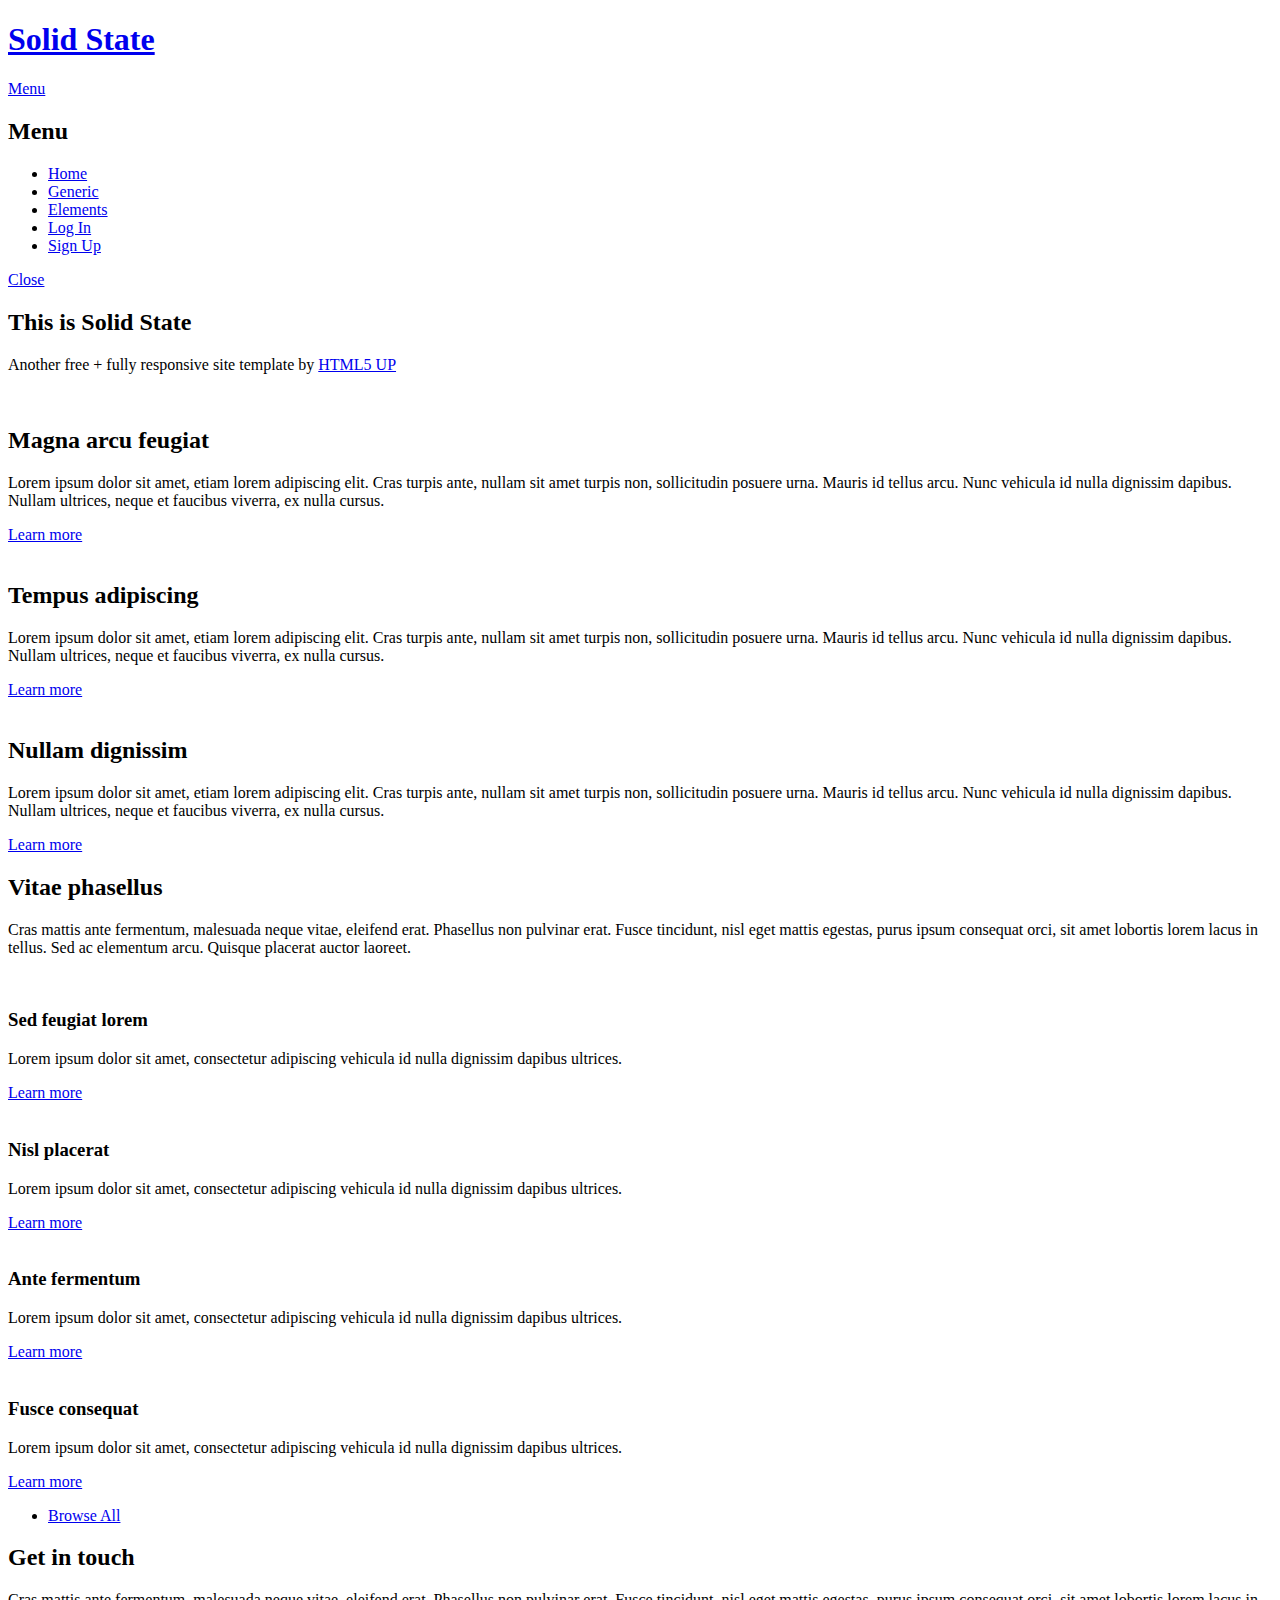
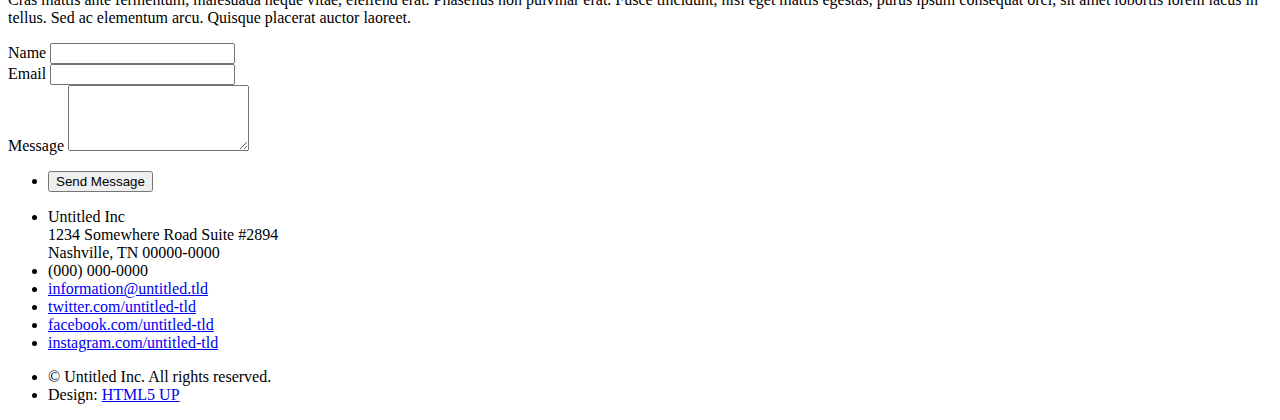
==== index.html @ 4f687154 "Add files via upload" ====
<!DOCTYPE HTML>
<!--
	Solid State by HTML5 UP
	html5up.net | @ajlkn
	Free for personal and commercial use under the CCA 3.0 license (html5up.net/license)
-->
<html>
	<head>
		<title>Solid State by HTML5 UP</title>
		<meta charset="utf-8" />
		<meta name="viewport" content="width=device-width, initial-scale=1" />
		<!--[if lte IE 8]><script src="assets/js/ie/html5shiv.js"></script><![endif]-->
		<link rel="stylesheet" href="assets/css/main.css" />
		<!--[if lte IE 9]><link rel="stylesheet" href="assets/css/ie9.css" /><![endif]-->
		<!--[if lte IE 8]><link rel="stylesheet" href="assets/css/ie8.css" /><![endif]-->
	</head>
	<body>

		<!-- Page Wrapper -->
			<div id="page-wrapper">

				<!-- Header -->
					<header id="header" class="alt">
						<h1><a href="index.html">Solid State</a></h1>
						<nav>
							<a href="#menu">Menu</a>
						</nav>
					</header>

				<!-- Menu -->
					<nav id="menu">
						<div class="inner">
							<h2>Menu</h2>
							<ul class="links">
								<li><a href="index.html">Home</a></li>
								<li><a href="generic.html">Generic</a></li>
								<li><a href="elements.html">Elements</a></li>
								<li><a href="#">Log In</a></li>
								<li><a href="#">Sign Up</a></li>
							</ul>
							<a href="#" class="close">Close</a>
						</div>
					</nav>

				<!-- Banner -->
					<section id="banner">
						<div class="inner">
							<div class="logo"><span class="icon fa-diamond"></span></div>
							<h2>This is Solid State</h2>
							<p>Another free + fully responsive site template by <a href="http://html5up.net">HTML5 UP</a></p>
						</div>
					</section>

				<!-- Wrapper -->
					<section id="wrapper">

						<!-- One -->
							<section id="one" class="wrapper spotlight style1">
								<div class="inner">
									<a href="#" class="image"><img src="images/pic01.jpg" alt="" /></a>
									<div class="content">
										<h2 class="major">Magna arcu feugiat</h2>
										<p>Lorem ipsum dolor sit amet, etiam lorem adipiscing elit. Cras turpis ante, nullam sit amet turpis non, sollicitudin posuere urna. Mauris id tellus arcu. Nunc vehicula id nulla dignissim dapibus. Nullam ultrices, neque et faucibus viverra, ex nulla cursus.</p>
										<a href="#" class="special">Learn more</a>
									</div>
								</div>
							</section>

						<!-- Two -->
							<section id="two" class="wrapper alt spotlight style2">
								<div class="inner">
									<a href="#" class="image"><img src="images/pic02.jpg" alt="" /></a>
									<div class="content">
										<h2 class="major">Tempus adipiscing</h2>
										<p>Lorem ipsum dolor sit amet, etiam lorem adipiscing elit. Cras turpis ante, nullam sit amet turpis non, sollicitudin posuere urna. Mauris id tellus arcu. Nunc vehicula id nulla dignissim dapibus. Nullam ultrices, neque et faucibus viverra, ex nulla cursus.</p>
										<a href="#" class="special">Learn more</a>
									</div>
								</div>
							</section>

						<!-- Three -->
							<section id="three" class="wrapper spotlight style3">
								<div class="inner">
									<a href="#" class="image"><img src="images/pic03.jpg" alt="" /></a>
									<div class="content">
										<h2 class="major">Nullam dignissim</h2>
										<p>Lorem ipsum dolor sit amet, etiam lorem adipiscing elit. Cras turpis ante, nullam sit amet turpis non, sollicitudin posuere urna. Mauris id tellus arcu. Nunc vehicula id nulla dignissim dapibus. Nullam ultrices, neque et faucibus viverra, ex nulla cursus.</p>
										<a href="#" class="special">Learn more</a>
									</div>
								</div>
							</section>

						<!-- Four -->
							<section id="four" class="wrapper alt style1">
								<div class="inner">
									<h2 class="major">Vitae phasellus</h2>
									<p>Cras mattis ante fermentum, malesuada neque vitae, eleifend erat. Phasellus non pulvinar erat. Fusce tincidunt, nisl eget mattis egestas, purus ipsum consequat orci, sit amet lobortis lorem lacus in tellus. Sed ac elementum arcu. Quisque placerat auctor laoreet.</p>
									<section class="features">
										<article>
											<a href="#" class="image"><img src="images/pic04.jpg" alt="" /></a>
											<h3 class="major">Sed feugiat lorem</h3>
											<p>Lorem ipsum dolor sit amet, consectetur adipiscing vehicula id nulla dignissim dapibus ultrices.</p>
											<a href="#" class="special">Learn more</a>
										</article>
										<article>
											<a href="#" class="image"><img src="images/pic05.jpg" alt="" /></a>
											<h3 class="major">Nisl placerat</h3>
											<p>Lorem ipsum dolor sit amet, consectetur adipiscing vehicula id nulla dignissim dapibus ultrices.</p>
											<a href="#" class="special">Learn more</a>
										</article>
										<article>
											<a href="#" class="image"><img src="images/pic06.jpg" alt="" /></a>
											<h3 class="major">Ante fermentum</h3>
											<p>Lorem ipsum dolor sit amet, consectetur adipiscing vehicula id nulla dignissim dapibus ultrices.</p>
											<a href="#" class="special">Learn more</a>
										</article>
										<article>
											<a href="#" class="image"><img src="images/pic07.jpg" alt="" /></a>
											<h3 class="major">Fusce consequat</h3>
											<p>Lorem ipsum dolor sit amet, consectetur adipiscing vehicula id nulla dignissim dapibus ultrices.</p>
											<a href="#" class="special">Learn more</a>
										</article>
									</section>
									<ul class="actions">
										<li><a href="#" class="button">Browse All</a></li>
									</ul>
								</div>
							</section>

					</section>

				<!-- Footer -->
					<section id="footer">
						<div class="inner">
							<h2 class="major">Get in touch</h2>
							<p>Cras mattis ante fermentum, malesuada neque vitae, eleifend erat. Phasellus non pulvinar erat. Fusce tincidunt, nisl eget mattis egestas, purus ipsum consequat orci, sit amet lobortis lorem lacus in tellus. Sed ac elementum arcu. Quisque placerat auctor laoreet.</p>
							<form method="post" action="#">
								<div class="field">
									<label for="name">Name</label>
									<input type="text" name="name" id="name" />
								</div>
								<div class="field">
									<label for="email">Email</label>
									<input type="email" name="email" id="email" />
								</div>
								<div class="field">
									<label for="message">Message</label>
									<textarea name="message" id="message" rows="4"></textarea>
								</div>
								<ul class="actions">
									<li><input type="submit" value="Send Message" /></li>
								</ul>
							</form>
							<ul class="contact">
								<li class="fa-home">
									Untitled Inc<br />
									1234 Somewhere Road Suite #2894<br />
									Nashville, TN 00000-0000
								</li>
								<li class="fa-phone">(000) 000-0000</li>
								<li class="fa-envelope"><a href="#">information@untitled.tld</a></li>
								<li class="fa-twitter"><a href="#">twitter.com/untitled-tld</a></li>
								<li class="fa-facebook"><a href="#">facebook.com/untitled-tld</a></li>
								<li class="fa-instagram"><a href="#">instagram.com/untitled-tld</a></li>
							</ul>
							<ul class="copyright">
								<li>&copy; Untitled Inc. All rights reserved.</li><li>Design: <a href="http://html5up.net">HTML5 UP</a></li>
							</ul>
						</div>
					</section>

			</div>

		<!-- Scripts -->
			<script src="assets/js/skel.min.js"></script>
			<script src="assets/js/jquery.min.js"></script>
			<script src="assets/js/jquery.scrollex.min.js"></script>
			<script src="assets/js/util.js"></script>
			<!--[if lte IE 8]><script src="assets/js/ie/respond.min.js"></script><![endif]-->
			<script src="assets/js/main.js"></script>

	</body>
</html>
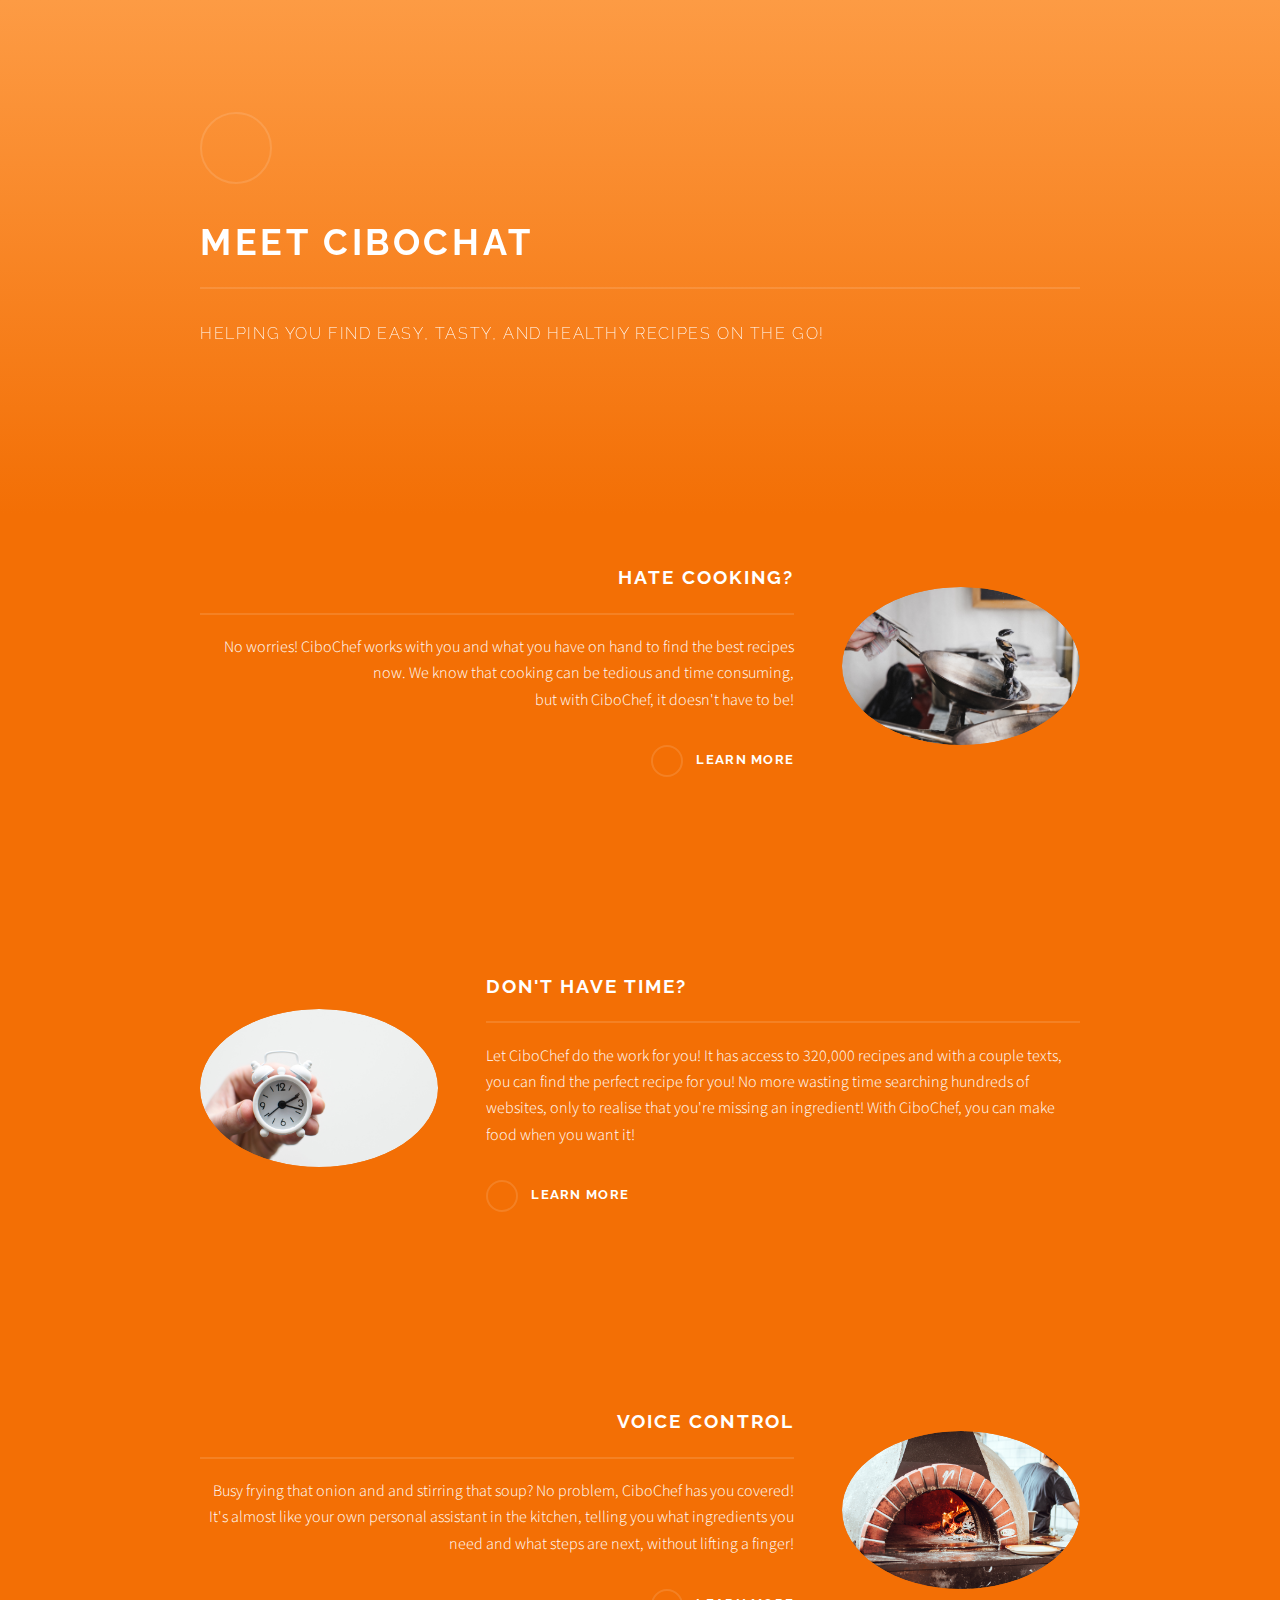
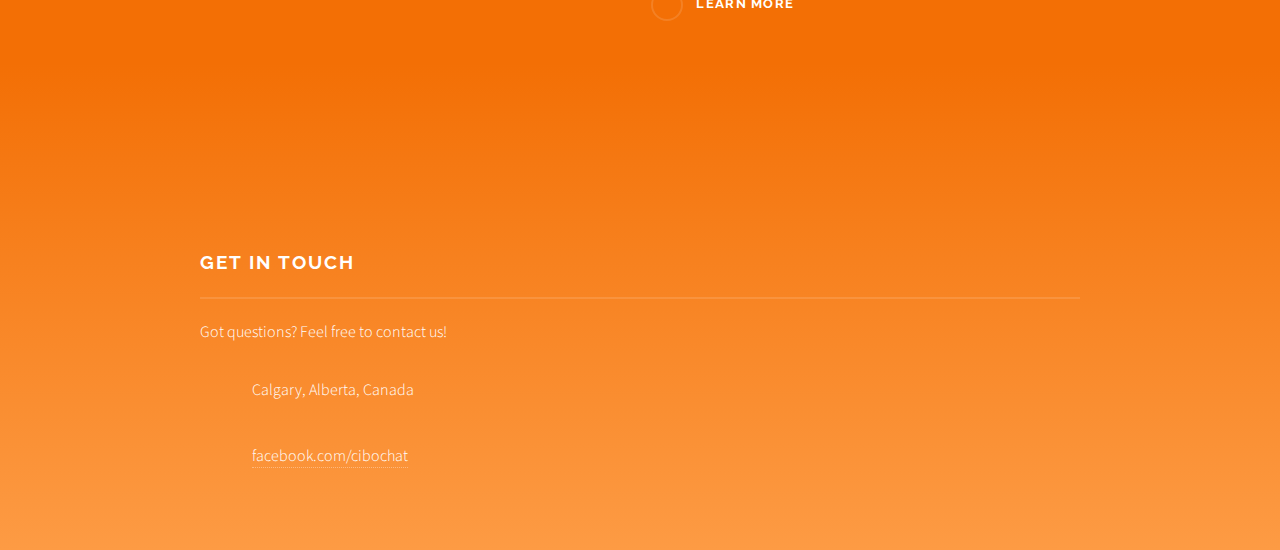
==== commit 182fb162: "Update 1" ====
--- a/index.html
+++ b/index.html
@@ -1,12 +1,7 @@
 <!DOCTYPE HTML>
-<!--
-	Solid State by HTML5 UP
-	html5up.net | @ajlkn
-	Free for personal and commercial use under the CCA 3.0 license (html5up.net/license)
--->
 <html>
 	<head>
-		<title>Solid State by HTML5 UP</title>
+		<title>CiboChat</title>
 		<meta charset="utf-8" />
 		<meta name="viewport" content="width=device-width, initial-scale=1" />
 		<!--[if lte IE 8]><script src="assets/js/ie/html5shiv.js"></script><![endif]-->
@@ -21,33 +16,15 @@
 
 				<!-- Header -->
 					<header id="header" class="alt">
-						<h1><a href="index.html">Solid State</a></h1>
-						<nav>
-							<a href="#menu">Menu</a>
-						</nav>
+						<h1><a href="index.html">CiboChat</a></h1>
 					</header>
-
-				<!-- Menu -->
-					<nav id="menu">
-						<div class="inner">
-							<h2>Menu</h2>
-							<ul class="links">
-								<li><a href="index.html">Home</a></li>
-								<li><a href="generic.html">Generic</a></li>
-								<li><a href="elements.html">Elements</a></li>
-								<li><a href="#">Log In</a></li>
-								<li><a href="#">Sign Up</a></li>
-							</ul>
-							<a href="#" class="close">Close</a>
-						</div>
-					</nav>
 
 				<!-- Banner -->
 					<section id="banner">
 						<div class="inner">
-							<div class="logo"><span class="icon fa-diamond"></span></div>
-							<h2>This is Solid State</h2>
-							<p>Another free + fully responsive site template by <a href="http://html5up.net">HTML5 UP</a></p>
+							<div class="logo"><span class="icon fa-cutlery"></span></div>
+							<h2>Meet CiboChat</h2>
+							<p>Helping you find easy, tasty, and healthy recipes on the go!</p>
 						</div>
 					</section>
 
@@ -59,8 +36,11 @@
 								<div class="inner">
 									<a href="#" class="image"><img src="images/pic01.jpg" alt="" /></a>
 									<div class="content">
-										<h2 class="major">Magna arcu feugiat</h2>
-										<p>Lorem ipsum dolor sit amet, etiam lorem adipiscing elit. Cras turpis ante, nullam sit amet turpis non, sollicitudin posuere urna. Mauris id tellus arcu. Nunc vehicula id nulla dignissim dapibus. Nullam ultrices, neque et faucibus viverra, ex nulla cursus.</p>
+										<h2 class="major">Hate cooking?</h2>
+										<p>No worries! CiboChef works with you and what you have on hand to find the best recipes 
+											<span font-weight="bold">now</span>. We know that cooking 
+											can be tedious and time consuming,<br />but with CiboChef, it 
+											doesn't have to be!</p>
 										<a href="#" class="special">Learn more</a>
 									</div>
 								</div>
@@ -71,8 +51,8 @@
 								<div class="inner">
 									<a href="#" class="image"><img src="images/pic02.jpg" alt="" /></a>
 									<div class="content">
-										<h2 class="major">Tempus adipiscing</h2>
-										<p>Lorem ipsum dolor sit amet, etiam lorem adipiscing elit. Cras turpis ante, nullam sit amet turpis non, sollicitudin posuere urna. Mauris id tellus arcu. Nunc vehicula id nulla dignissim dapibus. Nullam ultrices, neque et faucibus viverra, ex nulla cursus.</p>
+										<h2 class="major">Don't have time?</h2>
+										<p>Let CiboChef do the work for you! It has access to 320,000 recipes and with a couple texts, you can find the perfect recipe for you! No more wasting time searching hundreds of websites, only to realise that you're missing an ingredient! With CiboChef, you can make food when you want it!</p>
 										<a href="#" class="special">Learn more</a>
 									</div>
 								</div>
@@ -83,88 +63,26 @@
 								<div class="inner">
 									<a href="#" class="image"><img src="images/pic03.jpg" alt="" /></a>
 									<div class="content">
-										<h2 class="major">Nullam dignissim</h2>
-										<p>Lorem ipsum dolor sit amet, etiam lorem adipiscing elit. Cras turpis ante, nullam sit amet turpis non, sollicitudin posuere urna. Mauris id tellus arcu. Nunc vehicula id nulla dignissim dapibus. Nullam ultrices, neque et faucibus viverra, ex nulla cursus.</p>
+										<h2 class="major">Voice Control</h2>
+										<p>Busy frying that onion and and stirring that soup? No problem, CiboChef has you covered! It's almost like your own personal assistant in the kitchen, telling you what ingredients you need and what steps are next, without lifting a finger!</p>
 										<a href="#" class="special">Learn more</a>
 									</div>
 								</div>
 							</section>
-
-						<!-- Four -->
-							<section id="four" class="wrapper alt style1">
-								<div class="inner">
-									<h2 class="major">Vitae phasellus</h2>
-									<p>Cras mattis ante fermentum, malesuada neque vitae, eleifend erat. Phasellus non pulvinar erat. Fusce tincidunt, nisl eget mattis egestas, purus ipsum consequat orci, sit amet lobortis lorem lacus in tellus. Sed ac elementum arcu. Quisque placerat auctor laoreet.</p>
-									<section class="features">
-										<article>
-											<a href="#" class="image"><img src="images/pic04.jpg" alt="" /></a>
-											<h3 class="major">Sed feugiat lorem</h3>
-											<p>Lorem ipsum dolor sit amet, consectetur adipiscing vehicula id nulla dignissim dapibus ultrices.</p>
-											<a href="#" class="special">Learn more</a>
-										</article>
-										<article>
-											<a href="#" class="image"><img src="images/pic05.jpg" alt="" /></a>
-											<h3 class="major">Nisl placerat</h3>
-											<p>Lorem ipsum dolor sit amet, consectetur adipiscing vehicula id nulla dignissim dapibus ultrices.</p>
-											<a href="#" class="special">Learn more</a>
-										</article>
-										<article>
-											<a href="#" class="image"><img src="images/pic06.jpg" alt="" /></a>
-											<h3 class="major">Ante fermentum</h3>
-											<p>Lorem ipsum dolor sit amet, consectetur adipiscing vehicula id nulla dignissim dapibus ultrices.</p>
-											<a href="#" class="special">Learn more</a>
-										</article>
-										<article>
-											<a href="#" class="image"><img src="images/pic07.jpg" alt="" /></a>
-											<h3 class="major">Fusce consequat</h3>
-											<p>Lorem ipsum dolor sit amet, consectetur adipiscing vehicula id nulla dignissim dapibus ultrices.</p>
-											<a href="#" class="special">Learn more</a>
-										</article>
-									</section>
-									<ul class="actions">
-										<li><a href="#" class="button">Browse All</a></li>
-									</ul>
-								</div>
-							</section>
-
 					</section>
 
 				<!-- Footer -->
 					<section id="footer">
 						<div class="inner">
 							<h2 class="major">Get in touch</h2>
-							<p>Cras mattis ante fermentum, malesuada neque vitae, eleifend erat. Phasellus non pulvinar erat. Fusce tincidunt, nisl eget mattis egestas, purus ipsum consequat orci, sit amet lobortis lorem lacus in tellus. Sed ac elementum arcu. Quisque placerat auctor laoreet.</p>
-							<form method="post" action="#">
-								<div class="field">
-									<label for="name">Name</label>
-									<input type="text" name="name" id="name" />
-								</div>
-								<div class="field">
-									<label for="email">Email</label>
-									<input type="email" name="email" id="email" />
-								</div>
-								<div class="field">
-									<label for="message">Message</label>
-									<textarea name="message" id="message" rows="4"></textarea>
-								</div>
-								<ul class="actions">
-									<li><input type="submit" value="Send Message" /></li>
-								</ul>
-							</form>
+							<p>Got questions? Feel free to contact us!</p>
 							<ul class="contact">
 								<li class="fa-home">
-									Untitled Inc<br />
-									1234 Somewhere Road Suite #2894<br />
-									Nashville, TN 00000-0000
+									Calgary,
+									Alberta,
+									Canada
 								</li>
-								<li class="fa-phone">(000) 000-0000</li>
-								<li class="fa-envelope"><a href="#">information@untitled.tld</a></li>
-								<li class="fa-twitter"><a href="#">twitter.com/untitled-tld</a></li>
-								<li class="fa-facebook"><a href="#">facebook.com/untitled-tld</a></li>
-								<li class="fa-instagram"><a href="#">instagram.com/untitled-tld</a></li>
-							</ul>
-							<ul class="copyright">
-								<li>&copy; Untitled Inc. All rights reserved.</li><li>Design: <a href="http://html5up.net">HTML5 UP</a></li>
+								<li class="fa-facebook"><a href="#">facebook.com/cibochat</a></li>
 							</ul>
 						</div>
 					</section>
--- a/assets/css/main.css
+++ b/assets/css/main.css
@@ -0,0 +1,3820 @@
+@import url(font-awesome.min.css);
+@import url("https://fonts.googleapis.com/css?family=Raleway:200,700|Source+Sans+Pro:300,600,300italic,600italic");
+
+/*
+	Solid State by HTML5 UP
+	html5up.net | @ajlkn
+	Free for personal and commercial use under the CCA 3.0 license (html5up.net/license)
+*/
+
+/* Reset */
+
+	html, body, div, span, applet, object, iframe, h1, h2, h3, h4, h5, h6, p, blockquote, pre, a, abbr, acronym, address, big, cite, code, del, dfn, em, img, ins, kbd, q, s, samp, small, strike, strong, sub, sup, tt, var, b, u, i, center, dl, dt, dd, ol, ul, li, fieldset, form, label, legend, table, caption, tbody, tfoot, thead, tr, th, td, article, aside, canvas, details, embed, figure, figcaption, footer, header, hgroup, menu, nav, output, ruby, section, summary, time, mark, audio, video {
+		margin: 0;
+		padding: 0;
+		border: 0;
+		font-size: 100%;
+		font: inherit;
+		vertical-align: baseline;
+	}
+
+	article, aside, details, figcaption, figure, footer, header, hgroup, menu, nav, section {
+		display: block;
+	}
+
+	body {
+		line-height: 1;
+	}
+
+	ol, ul {
+		list-style: none;
+	}
+
+	blockquote, q {
+		quotes: none;
+	}
+
+	blockquote:before, blockquote:after, q:before, q:after {
+		content: '';
+		content: none;
+	}
+
+	table {
+		border-collapse: collapse;
+		border-spacing: 0;
+	}
+
+	body {
+		-webkit-text-size-adjust: none;
+	}
+
+/* Box Model */
+
+	*, *:before, *:after {
+		-moz-box-sizing: border-box;
+		-webkit-box-sizing: border-box;
+		box-sizing: border-box;
+	}
+
+/* Grid */
+
+	.row {
+		border-bottom: solid 1px transparent;
+		-moz-box-sizing: border-box;
+		-webkit-box-sizing: border-box;
+		box-sizing: border-box;
+	}
+
+	.row > * {
+		float: left;
+		-moz-box-sizing: border-box;
+		-webkit-box-sizing: border-box;
+		box-sizing: border-box;
+	}
+
+	.row:after, .row:before {
+		content: '';
+		display: block;
+		clear: both;
+		height: 0;
+	}
+
+	.row.uniform > * > :first-child {
+		margin-top: 0;
+	}
+
+	.row.uniform > * > :last-child {
+		margin-bottom: 0;
+	}
+
+	.row.\30 \25 > * {
+		padding: 0 0 0 0em;
+	}
+
+	.row.\30 \25 {
+		margin: 0 0 -1px 0em;
+	}
+
+	.row.uniform.\30 \25 > * {
+		padding: 0em 0 0 0em;
+	}
+
+	.row.uniform.\30 \25 {
+		margin: 0em 0 -1px 0em;
+	}
+
+	.row > * {
+		padding: 0 0 0 1.75em;
+	}
+
+	.row {
+		margin: 0 0 -1px -1.75em;
+	}
+
+	.row.uniform > * {
+		padding: 1.75em 0 0 1.75em;
+	}
+
+	.row.uniform {
+		margin: -1.75em 0 -1px -1.75em;
+	}
+
+	.row.\32 00\25 > * {
+		padding: 0 0 0 3.5em;
+	}
+
+	.row.\32 00\25 {
+		margin: 0 0 -1px -3.5em;
+	}
+
+	.row.uniform.\32 00\25 > * {
+		padding: 3.5em 0 0 3.5em;
+	}
+
+	.row.uniform.\32 00\25 {
+		margin: -3.5em 0 -1px -3.5em;
+	}
+
+	.row.\31 50\25 > * {
+		padding: 0 0 0 2.625em;
+	}
+
+	.row.\31 50\25 {
+		margin: 0 0 -1px -2.625em;
+	}
+
+	.row.uniform.\31 50\25 > * {
+		padding: 2.625em 0 0 2.625em;
+	}
+
+	.row.uniform.\31 50\25 {
+		margin: -2.625em 0 -1px -2.625em;
+	}
+
+	.row.\35 0\25 > * {
+		padding: 0 0 0 0.875em;
+	}
+
+	.row.\35 0\25 {
+		margin: 0 0 -1px -0.875em;
+	}
+
+	.row.uniform.\35 0\25 > * {
+		padding: 0.875em 0 0 0.875em;
+	}
+
+	.row.uniform.\35 0\25 {
+		margin: -0.875em 0 -1px -0.875em;
+	}
+
+	.row.\32 5\25 > * {
+		padding: 0 0 0 0.4375em;
+	}
+
+	.row.\32 5\25 {
+		margin: 0 0 -1px -0.4375em;
+	}
+
+	.row.uniform.\32 5\25 > * {
+		padding: 0.4375em 0 0 0.4375em;
+	}
+
+	.row.uniform.\32 5\25 {
+		margin: -0.4375em 0 -1px -0.4375em;
+	}
+
+	.\31 2u, .\31 2u\24 {
+		width: 100%;
+		clear: none;
+		margin-left: 0;
+	}
+
+	.\31 1u, .\31 1u\24 {
+		width: 91.6666666667%;
+		clear: none;
+		margin-left: 0;
+	}
+
+	.\31 0u, .\31 0u\24 {
+		width: 83.3333333333%;
+		clear: none;
+		margin-left: 0;
+	}
+
+	.\39 u, .\39 u\24 {
+		width: 75%;
+		clear: none;
+		margin-left: 0;
+	}
+
+	.\38 u, .\38 u\24 {
+		width: 66.6666666667%;
+		clear: none;
+		margin-left: 0;
+	}
+
+	.\37 u, .\37 u\24 {
+		width: 58.3333333333%;
+		clear: none;
+		margin-left: 0;
+	}
+
+	.\36 u, .\36 u\24 {
+		width: 50%;
+		clear: none;
+		margin-left: 0;
+	}
+
+	.\35 u, .\35 u\24 {
+		width: 41.6666666667%;
+		clear: none;
+		margin-left: 0;
+	}
+
+	.\34 u, .\34 u\24 {
+		width: 33.3333333333%;
+		clear: none;
+		margin-left: 0;
+	}
+
+	.\33 u, .\33 u\24 {
+		width: 25%;
+		clear: none;
+		margin-left: 0;
+	}
+
+	.\32 u, .\32 u\24 {
+		width: 16.6666666667%;
+		clear: none;
+		margin-left: 0;
+	}
+
+	.\31 u, .\31 u\24 {
+		width: 8.3333333333%;
+		clear: none;
+		margin-left: 0;
+	}
+
+	.\31 2u\24 + *,
+	.\31 1u\24 + *,
+	.\31 0u\24 + *,
+	.\39 u\24 + *,
+	.\38 u\24 + *,
+	.\37 u\24 + *,
+	.\36 u\24 + *,
+	.\35 u\24 + *,
+	.\34 u\24 + *,
+	.\33 u\24 + *,
+	.\32 u\24 + *,
+	.\31 u\24 + * {
+		clear: left;
+	}
+
+	.\-11u {
+		margin-left: 91.66667%;
+	}
+
+	.\-10u {
+		margin-left: 83.33333%;
+	}
+
+	.\-9u {
+		margin-left: 75%;
+	}
+
+	.\-8u {
+		margin-left: 66.66667%;
+	}
+
+	.\-7u {
+		margin-left: 58.33333%;
+	}
+
+	.\-6u {
+		margin-left: 50%;
+	}
+
+	.\-5u {
+		margin-left: 41.66667%;
+	}
+
+	.\-4u {
+		margin-left: 33.33333%;
+	}
+
+	.\-3u {
+		margin-left: 25%;
+	}
+
+	.\-2u {
+		margin-left: 16.66667%;
+	}
+
+	.\-1u {
+		margin-left: 8.33333%;
+	}
+
+	@media screen and (max-width: 1680px) {
+
+		.row > * {
+			padding: 0 0 0 1.75em;
+		}
+
+		.row {
+			margin: 0 0 -1px -1.75em;
+		}
+
+		.row.uniform > * {
+			padding: 1.75em 0 0 1.75em;
+		}
+
+		.row.uniform {
+			margin: -1.75em 0 -1px -1.75em;
+		}
+
+		.row.\32 00\25 > * {
+			padding: 0 0 0 3.5em;
+		}
+
+		.row.\32 00\25 {
+			margin: 0 0 -1px -3.5em;
+		}
+
+		.row.uniform.\32 00\25 > * {
+			padding: 3.5em 0 0 3.5em;
+		}
+
+		.row.uniform.\32 00\25 {
+			margin: -3.5em 0 -1px -3.5em;
+		}
+
+		.row.\31 50\25 > * {
+			padding: 0 0 0 2.625em;
+		}
+
+		.row.\31 50\25 {
+			margin: 0 0 -1px -2.625em;
+		}
+
+		.row.uniform.\31 50\25 > * {
+			padding: 2.625em 0 0 2.625em;
+		}
+
+		.row.uniform.\31 50\25 {
+			margin: -2.625em 0 -1px -2.625em;
+		}
+
+		.row.\35 0\25 > * {
+			padding: 0 0 0 0.875em;
+		}
+
+		.row.\35 0\25 {
+			margin: 0 0 -1px -0.875em;
+		}
+
+		.row.uniform.\35 0\25 > * {
+			padding: 0.875em 0 0 0.875em;
+		}
+
+		.row.uniform.\35 0\25 {
+			margin: -0.875em 0 -1px -0.875em;
+		}
+
+		.row.\32 5\25 > * {
+			padding: 0 0 0 0.4375em;
+		}
+
+		.row.\32 5\25 {
+			margin: 0 0 -1px -0.4375em;
+		}
+
+		.row.uniform.\32 5\25 > * {
+			padding: 0.4375em 0 0 0.4375em;
+		}
+
+		.row.uniform.\32 5\25 {
+			margin: -0.4375em 0 -1px -0.4375em;
+		}
+
+		.\31 2u\28xlarge\29, .\31 2u\24\28xlarge\29 {
+			width: 100%;
+			clear: none;
+			margin-left: 0;
+		}
+
+		.\31 1u\28xlarge\29, .\31 1u\24\28xlarge\29 {
+			width: 91.6666666667%;
+			clear: none;
+			margin-left: 0;
+		}
+
+		.\31 0u\28xlarge\29, .\31 0u\24\28xlarge\29 {
+			width: 83.3333333333%;
+			clear: none;
+			margin-left: 0;
+		}
+
+		.\39 u\28xlarge\29, .\39 u\24\28xlarge\29 {
+			width: 75%;
+			clear: none;
+			margin-left: 0;
+		}
+
+		.\38 u\28xlarge\29, .\38 u\24\28xlarge\29 {
+			width: 66.6666666667%;
+			clear: none;
+			margin-left: 0;
+		}
+
+		.\37 u\28xlarge\29, .\37 u\24\28xlarge\29 {
+			width: 58.3333333333%;
+			clear: none;
+			margin-left: 0;
+		}
+
+		.\36 u\28xlarge\29, .\36 u\24\28xlarge\29 {
+			width: 50%;
+			clear: none;
+			margin-left: 0;
+		}
+
+		.\35 u\28xlarge\29, .\35 u\24\28xlarge\29 {
+			width: 41.6666666667%;
+			clear: none;
+			margin-left: 0;
+		}
+
+		.\34 u\28xlarge\29, .\34 u\24\28xlarge\29 {
+			width: 33.3333333333%;
+			clear: none;
+			margin-left: 0;
+		}
+
+		.\33 u\28xlarge\29, .\33 u\24\28xlarge\29 {
+			width: 25%;
+			clear: none;
+			margin-left: 0;
+		}
+
+		.\32 u\28xlarge\29, .\32 u\24\28xlarge\29 {
+			width: 16.6666666667%;
+			clear: none;
+			margin-left: 0;
+		}
+
+		.\31 u\28xlarge\29, .\31 u\24\28xlarge\29 {
+			width: 8.3333333333%;
+			clear: none;
+			margin-left: 0;
+		}
+
+		.\31 2u\24\28xlarge\29 + *,
+		.\31 1u\24\28xlarge\29 + *,
+		.\31 0u\24\28xlarge\29 + *,
+		.\39 u\24\28xlarge\29 + *,
+		.\38 u\24\28xlarge\29 + *,
+		.\37 u\24\28xlarge\29 + *,
+		.\36 u\24\28xlarge\29 + *,
+		.\35 u\24\28xlarge\29 + *,
+		.\34 u\24\28xlarge\29 + *,
+		.\33 u\24\28xlarge\29 + *,
+		.\32 u\24\28xlarge\29 + *,
+		.\31 u\24\28xlarge\29 + * {
+			clear: left;
+		}
+
+		.\-11u\28xlarge\29 {
+			margin-left: 91.66667%;
+		}
+
+		.\-10u\28xlarge\29 {
+			margin-left: 83.33333%;
+		}
+
+		.\-9u\28xlarge\29 {
+			margin-left: 75%;
+		}
+
+		.\-8u\28xlarge\29 {
+			margin-left: 66.66667%;
+		}
+
+		.\-7u\28xlarge\29 {
+			margin-left: 58.33333%;
+		}
+
+		.\-6u\28xlarge\29 {
+			margin-left: 50%;
+		}
+
+		.\-5u\28xlarge\29 {
+			margin-left: 41.66667%;
+		}
+
+		.\-4u\28xlarge\29 {
+			margin-left: 33.33333%;
+		}
+
+		.\-3u\28xlarge\29 {
+			margin-left: 25%;
+		}
+
+		.\-2u\28xlarge\29 {
+			margin-left: 16.66667%;
+		}
+
+		.\-1u\28xlarge\29 {
+			margin-left: 8.33333%;
+		}
+
+	}
+
+	@media screen and (max-width: 1280px) {
+
+		.row > * {
+			padding: 0 0 0 1.75em;
+		}
+
+		.row {
+			margin: 0 0 -1px -1.75em;
+		}
+
+		.row.uniform > * {
+			padding: 1.75em 0 0 1.75em;
+		}
+
+		.row.uniform {
+			margin: -1.75em 0 -1px -1.75em;
+		}
+
+		.row.\32 00\25 > * {
+			padding: 0 0 0 3.5em;
+		}
+
+		.row.\32 00\25 {
+			margin: 0 0 -1px -3.5em;
+		}
+
+		.row.uniform.\32 00\25 > * {
+			padding: 3.5em 0 0 3.5em;
+		}
+
+		.row.uniform.\32 00\25 {
+			margin: -3.5em 0 -1px -3.5em;
+		}
+
+		.row.\31 50\25 > * {
+			padding: 0 0 0 2.625em;
+		}
+
+		.row.\31 50\25 {
+			margin: 0 0 -1px -2.625em;
+		}
+
+		.row.uniform.\31 50\25 > * {
+			padding: 2.625em 0 0 2.625em;
+		}
+
+		.row.uniform.\31 50\25 {
+			margin: -2.625em 0 -1px -2.625em;
+		}
+
+		.row.\35 0\25 > * {
+			padding: 0 0 0 0.875em;
+		}
+
+		.row.\35 0\25 {
+			margin: 0 0 -1px -0.875em;
+		}
+
+		.row.uniform.\35 0\25 > * {
+			padding: 0.875em 0 0 0.875em;
+		}
+
+		.row.uniform.\35 0\25 {
+			margin: -0.875em 0 -1px -0.875em;
+		}
+
+		.row.\32 5\25 > * {
+			padding: 0 0 0 0.4375em;
+		}
+
+		.row.\32 5\25 {
+			margin: 0 0 -1px -0.4375em;
+		}
+
+		.row.uniform.\32 5\25 > * {
+			padding: 0.4375em 0 0 0.4375em;
+		}
+
+		.row.uniform.\32 5\25 {
+			margin: -0.4375em 0 -1px -0.4375em;
+		}
+
+		.\31 2u\28large\29, .\31 2u\24\28large\29 {
+			width: 100%;
+			clear: none;
+			margin-left: 0;
+		}
+
+		.\31 1u\28large\29, .\31 1u\24\28large\29 {
+			width: 91.6666666667%;
+			clear: none;
+			margin-left: 0;
+		}
+
+		.\31 0u\28large\29, .\31 0u\24\28large\29 {
+			width: 83.3333333333%;
+			clear: none;
+			margin-left: 0;
+		}
+
+		.\39 u\28large\29, .\39 u\24\28large\29 {
+			width: 75%;
+			clear: none;
+			margin-left: 0;
+		}
+
+		.\38 u\28large\29, .\38 u\24\28large\29 {
+			width: 66.6666666667%;
+			clear: none;
+			margin-left: 0;
+		}
+
+		.\37 u\28large\29, .\37 u\24\28large\29 {
+			width: 58.3333333333%;
+			clear: none;
+			margin-left: 0;
+		}
+
+		.\36 u\28large\29, .\36 u\24\28large\29 {
+			width: 50%;
+			clear: none;
+			margin-left: 0;
+		}
+
+		.\35 u\28large\29, .\35 u\24\28large\29 {
+			width: 41.6666666667%;
+			clear: none;
+			margin-left: 0;
+		}
+
+		.\34 u\28large\29, .\34 u\24\28large\29 {
+			width: 33.3333333333%;
+			clear: none;
+			margin-left: 0;
+		}
+
+		.\33 u\28large\29, .\33 u\24\28large\29 {
+			width: 25%;
+			clear: none;
+			margin-left: 0;
+		}
+
+		.\32 u\28large\29, .\32 u\24\28large\29 {
+			width: 16.6666666667%;
+			clear: none;
+			margin-left: 0;
+		}
+
+		.\31 u\28large\29, .\31 u\24\28large\29 {
+			width: 8.3333333333%;
+			clear: none;
+			margin-left: 0;
+		}
+
+		.\31 2u\24\28large\29 + *,
+		.\31 1u\24\28large\29 + *,
+		.\31 0u\24\28large\29 + *,
+		.\39 u\24\28large\29 + *,
+		.\38 u\24\28large\29 + *,
+		.\37 u\24\28large\29 + *,
+		.\36 u\24\28large\29 + *,
+		.\35 u\24\28large\29 + *,
+		.\34 u\24\28large\29 + *,
+		.\33 u\24\28large\29 + *,
+		.\32 u\24\28large\29 + *,
+		.\31 u\24\28large\29 + * {
+			clear: left;
+		}
+
+		.\-11u\28large\29 {
+			margin-left: 91.66667%;
+		}
+
+		.\-10u\28large\29 {
+			margin-left: 83.33333%;
+		}
+
+		.\-9u\28large\29 {
+			margin-left: 75%;
+		}
+
+		.\-8u\28large\29 {
+			margin-left: 66.66667%;
+		}
+
+		.\-7u\28large\29 {
+			margin-left: 58.33333%;
+		}
+
+		.\-6u\28large\29 {
+			margin-left: 50%;
+		}
+
+		.\-5u\28large\29 {
+			margin-left: 41.66667%;
+		}
+
+		.\-4u\28large\29 {
+			margin-left: 33.33333%;
+		}
+
+		.\-3u\28large\29 {
+			margin-left: 25%;
+		}
+
+		.\-2u\28large\29 {
+			margin-left: 16.66667%;
+		}
+
+		.\-1u\28large\29 {
+			margin-left: 8.33333%;
+		}
+
+	}
+
+	@media screen and (max-width: 980px) {
+
+		.row > * {
+			padding: 0 0 0 1.75em;
+		}
+
+		.row {
+			margin: 0 0 -1px -1.75em;
+		}
+
+		.row.uniform > * {
+			padding: 1.75em 0 0 1.75em;
+		}
+
+		.row.uniform {
+			margin: -1.75em 0 -1px -1.75em;
+		}
+
+		.row.\32 00\25 > * {
+			padding: 0 0 0 3.5em;
+		}
+
+		.row.\32 00\25 {
+			margin: 0 0 -1px -3.5em;
+		}
+
+		.row.uniform.\32 00\25 > * {
+			padding: 3.5em 0 0 3.5em;
+		}
+
+		.row.uniform.\32 00\25 {
+			margin: -3.5em 0 -1px -3.5em;
+		}
+
+		.row.\31 50\25 > * {
+			padding: 0 0 0 2.625em;
+		}
+
+		.row.\31 50\25 {
+			margin: 0 0 -1px -2.625em;
+		}
+
+		.row.uniform.\31 50\25 > * {
+			padding: 2.625em 0 0 2.625em;
+		}
+
+		.row.uniform.\31 50\25 {
+			margin: -2.625em 0 -1px -2.625em;
+		}
+
+		.row.\35 0\25 > * {
+			padding: 0 0 0 0.875em;
+		}
+
+		.row.\35 0\25 {
+			margin: 0 0 -1px -0.875em;
+		}
+
+		.row.uniform.\35 0\25 > * {
+			padding: 0.875em 0 0 0.875em;
+		}
+
+		.row.uniform.\35 0\25 {
+			margin: -0.875em 0 -1px -0.875em;
+		}
+
+		.row.\32 5\25 > * {
+			padding: 0 0 0 0.4375em;
+		}
+
+		.row.\32 5\25 {
+			margin: 0 0 -1px -0.4375em;
+		}
+
+		.row.uniform.\32 5\25 > * {
+			padding: 0.4375em 0 0 0.4375em;
+		}
+
+		.row.uniform.\32 5\25 {
+			margin: -0.4375em 0 -1px -0.4375em;
+		}
+
+		.\31 2u\28medium\29, .\31 2u\24\28medium\29 {
+			width: 100%;
+			clear: none;
+			margin-left: 0;
+		}
+
+		.\31 1u\28medium\29, .\31 1u\24\28medium\29 {
+			width: 91.6666666667%;
+			clear: none;
+			margin-left: 0;
+		}
+
+		.\31 0u\28medium\29, .\31 0u\24\28medium\29 {
+			width: 83.3333333333%;
+			clear: none;
+			margin-left: 0;
+		}
+
+		.\39 u\28medium\29, .\39 u\24\28medium\29 {
+			width: 75%;
+			clear: none;
+			margin-left: 0;
+		}
+
+		.\38 u\28medium\29, .\38 u\24\28medium\29 {
+			width: 66.6666666667%;
+			clear: none;
+			margin-left: 0;
+		}
+
+		.\37 u\28medium\29, .\37 u\24\28medium\29 {
+			width: 58.3333333333%;
+			clear: none;
+			margin-left: 0;
+		}
+
+		.\36 u\28medium\29, .\36 u\24\28medium\29 {
+			width: 50%;
+			clear: none;
+			margin-left: 0;
+		}
+
+		.\35 u\28medium\29, .\35 u\24\28medium\29 {
+			width: 41.6666666667%;
+			clear: none;
+			margin-left: 0;
+		}
+
+		.\34 u\28medium\29, .\34 u\24\28medium\29 {
+			width: 33.3333333333%;
+			clear: none;
+			margin-left: 0;
+		}
+
+		.\33 u\28medium\29, .\33 u\24\28medium\29 {
+			width: 25%;
+			clear: none;
+			margin-left: 0;
+		}
+
+		.\32 u\28medium\29, .\32 u\24\28medium\29 {
+			width: 16.6666666667%;
+			clear: none;
+			margin-left: 0;
+		}
+
+		.\31 u\28medium\29, .\31 u\24\28medium\29 {
+			width: 8.3333333333%;
+			clear: none;
+			margin-left: 0;
+		}
+
+		.\31 2u\24\28medium\29 + *,
+		.\31 1u\24\28medium\29 + *,
+		.\31 0u\24\28medium\29 + *,
+		.\39 u\24\28medium\29 + *,
+		.\38 u\24\28medium\29 + *,
+		.\37 u\24\28medium\29 + *,
+		.\36 u\24\28medium\29 + *,
+		.\35 u\24\28medium\29 + *,
+		.\34 u\24\28medium\29 + *,
+		.\33 u\24\28medium\29 + *,
+		.\32 u\24\28medium\29 + *,
+		.\31 u\24\28medium\29 + * {
+			clear: left;
+		}
+
+		.\-11u\28medium\29 {
+			margin-left: 91.66667%;
+		}
+
+		.\-10u\28medium\29 {
+			margin-left: 83.33333%;
+		}
+
+		.\-9u\28medium\29 {
+			margin-left: 75%;
+		}
+
+		.\-8u\28medium\29 {
+			margin-left: 66.66667%;
+		}
+
+		.\-7u\28medium\29 {
+			margin-left: 58.33333%;
+		}
+
+		.\-6u\28medium\29 {
+			margin-left: 50%;
+		}
+
+		.\-5u\28medium\29 {
+			margin-left: 41.66667%;
+		}
+
+		.\-4u\28medium\29 {
+			margin-left: 33.33333%;
+		}
+
+		.\-3u\28medium\29 {
+			margin-left: 25%;
+		}
+
+		.\-2u\28medium\29 {
+			margin-left: 16.66667%;
+		}
+
+		.\-1u\28medium\29 {
+			margin-left: 8.33333%;
+		}
+
+	}
+
+	@media screen and (max-width: 736px) {
+
+		.row > * {
+			padding: 0 0 0 1.25em;
+		}
+
+		.row {
+			margin: 0 0 -1px -1.25em;
+		}
+
+		.row.uniform > * {
+			padding: 1.25em 0 0 1.25em;
+		}
+
+		.row.uniform {
+			margin: -1.25em 0 -1px -1.25em;
+		}
+
+		.row.\32 00\25 > * {
+			padding: 0 0 0 2.5em;
+		}
+
+		.row.\32 00\25 {
+			margin: 0 0 -1px -2.5em;
+		}
+
+		.row.uniform.\32 00\25 > * {
+			padding: 2.5em 0 0 2.5em;
+		}
+
+		.row.uniform.\32 00\25 {
+			margin: -2.5em 0 -1px -2.5em;
+		}
+
+		.row.\31 50\25 > * {
+			padding: 0 0 0 1.875em;
+		}
+
+		.row.\31 50\25 {
+			margin: 0 0 -1px -1.875em;
+		}
+
+		.row.uniform.\31 50\25 > * {
+			padding: 1.875em 0 0 1.875em;
+		}
+
+		.row.uniform.\31 50\25 {
+			margin: -1.875em 0 -1px -1.875em;
+		}
+
+		.row.\35 0\25 > * {
+			padding: 0 0 0 0.625em;
+		}
+
+		.row.\35 0\25 {
+			margin: 0 0 -1px -0.625em;
+		}
+
+		.row.uniform.\35 0\25 > * {
+			padding: 0.625em 0 0 0.625em;
+		}
+
+		.row.uniform.\35 0\25 {
+			margin: -0.625em 0 -1px -0.625em;
+		}
+
+		.row.\32 5\25 > * {
+			padding: 0 0 0 0.3125em;
+		}
+
+		.row.\32 5\25 {
+			margin: 0 0 -1px -0.3125em;
+		}
+
+		.row.uniform.\32 5\25 > * {
+			padding: 0.3125em 0 0 0.3125em;
+		}
+
+		.row.uniform.\32 5\25 {
+			margin: -0.3125em 0 -1px -0.3125em;
+		}
+
+		.\31 2u\28small\29, .\31 2u\24\28small\29 {
+			width: 100%;
+			clear: none;
+			margin-left: 0;
+		}
+
+		.\31 1u\28small\29, .\31 1u\24\28small\29 {
+			width: 91.6666666667%;
+			clear: none;
+			margin-left: 0;
+		}
+
+		.\31 0u\28small\29, .\31 0u\24\28small\29 {
+			width: 83.3333333333%;
+			clear: none;
+			margin-left: 0;
+		}
+
+		.\39 u\28small\29, .\39 u\24\28small\29 {
+			width: 75%;
+			clear: none;
+			margin-left: 0;
+		}
+
+		.\38 u\28small\29, .\38 u\24\28small\29 {
+			width: 66.6666666667%;
+			clear: none;
+			margin-left: 0;
+		}
+
+		.\37 u\28small\29, .\37 u\24\28small\29 {
+			width: 58.3333333333%;
+			clear: none;
+			margin-left: 0;
+		}
+
+		.\36 u\28small\29, .\36 u\24\28small\29 {
+			width: 50%;
+			clear: none;
+			margin-left: 0;
+		}
+
+		.\35 u\28small\29, .\35 u\24\28small\29 {
+			width: 41.6666666667%;
+			clear: none;
+			margin-left: 0;
+		}
+
+		.\34 u\28small\29, .\34 u\24\28small\29 {
+			width: 33.3333333333%;
+			clear: none;
+			margin-left: 0;
+		}
+
+		.\33 u\28small\29, .\33 u\24\28small\29 {
+			width: 25%;
+			clear: none;
+			margin-left: 0;
+		}
+
+		.\32 u\28small\29, .\32 u\24\28small\29 {
+			width: 16.6666666667%;
+			clear: none;
+			margin-left: 0;
+		}
+
+		.\31 u\28small\29, .\31 u\24\28small\29 {
+			width: 8.3333333333%;
+			clear: none;
+			margin-left: 0;
+		}
+
+		.\31 2u\24\28small\29 + *,
+		.\31 1u\24\28small\29 + *,
+		.\31 0u\24\28small\29 + *,
+		.\39 u\24\28small\29 + *,
+		.\38 u\24\28small\29 + *,
+		.\37 u\24\28small\29 + *,
+		.\36 u\24\28small\29 + *,
+		.\35 u\24\28small\29 + *,
+		.\34 u\24\28small\29 + *,
+		.\33 u\24\28small\29 + *,
+		.\32 u\24\28small\29 + *,
+		.\31 u\24\28small\29 + * {
+			clear: left;
+		}
+
+		.\-11u\28small\29 {
+			margin-left: 91.66667%;
+		}
+
+		.\-10u\28small\29 {
+			margin-left: 83.33333%;
+		}
+
+		.\-9u\28small\29 {
+			margin-left: 75%;
+		}
+
+		.\-8u\28small\29 {
+			margin-left: 66.66667%;
+		}
+
+		.\-7u\28small\29 {
+			margin-left: 58.33333%;
+		}
+
+		.\-6u\28small\29 {
+			margin-left: 50%;
+		}
+
+		.\-5u\28small\29 {
+			margin-left: 41.66667%;
+		}
+
+		.\-4u\28small\29 {
+			margin-left: 33.33333%;
+		}
+
+		.\-3u\28small\29 {
+			margin-left: 25%;
+		}
+
+		.\-2u\28small\29 {
+			margin-left: 16.66667%;
+		}
+
+		.\-1u\28small\29 {
+			margin-left: 8.33333%;
+		}
+
+	}
+
+	@media screen and (max-width: 640px) {
+
+		.row > * {
+			padding: 0 0 0 1.25em;
+		}
+
+		.row {
+			margin: 0 0 -1px -1.25em;
+		}
+
+		.row.uniform > * {
+			padding: 1.25em 0 0 1.25em;
+		}
+
+		.row.uniform {
+			margin: -1.25em 0 -1px -1.25em;
+		}
+
+		.row.\32 00\25 > * {
+			padding: 0 0 0 2.5em;
+		}
+
+		.row.\32 00\25 {
+			margin: 0 0 -1px -2.5em;
+		}
+
+		.row.uniform.\32 00\25 > * {
+			padding: 2.5em 0 0 2.5em;
+		}
+
+		.row.uniform.\32 00\25 {
+			margin: -2.5em 0 -1px -2.5em;
+		}
+
+		.row.\31 50\25 > * {
+			padding: 0 0 0 1.875em;
+		}
+
+		.row.\31 50\25 {
+			margin: 0 0 -1px -1.875em;
+		}
+
+		.row.uniform.\31 50\25 > * {
+			padding: 1.875em 0 0 1.875em;
+		}
+
+		.row.uniform.\31 50\25 {
+			margin: -1.875em 0 -1px -1.875em;
+		}
+
+		.row.\35 0\25 > * {
+			padding: 0 0 0 0.625em;
+		}
+
+		.row.\35 0\25 {
+			margin: 0 0 -1px -0.625em;
+		}
+
+		.row.uniform.\35 0\25 > * {
+			padding: 0.625em 0 0 0.625em;
+		}
+
+		.row.uniform.\35 0\25 {
+			margin: -0.625em 0 -1px -0.625em;
+		}
+
+		.row.\32 5\25 > * {
+			padding: 0 0 0 0.3125em;
+		}
+
+		.row.\32 5\25 {
+			margin: 0 0 -1px -0.3125em;
+		}
+
+		.row.uniform.\32 5\25 > * {
+			padding: 0.3125em 0 0 0.3125em;
+		}
+
+		.row.uniform.\32 5\25 {
+			margin: -0.3125em 0 -1px -0.3125em;
+		}
+
+		.\31 2u\28xsmall\29, .\31 2u\24\28xsmall\29 {
+			width: 100%;
+			clear: none;
+			margin-left: 0;
+		}
+
+		.\31 1u\28xsmall\29, .\31 1u\24\28xsmall\29 {
+			width: 91.6666666667%;
+			clear: none;
+			margin-left: 0;
+		}
+
+		.\31 0u\28xsmall\29, .\31 0u\24\28xsmall\29 {
+			width: 83.3333333333%;
+			clear: none;
+			margin-left: 0;
+		}
+
+		.\39 u\28xsmall\29, .\39 u\24\28xsmall\29 {
+			width: 75%;
+			clear: none;
+			margin-left: 0;
+		}
+
+		.\38 u\28xsmall\29, .\38 u\24\28xsmall\29 {
+			width: 66.6666666667%;
+			clear: none;
+			margin-left: 0;
+		}
+
+		.\37 u\28xsmall\29, .\37 u\24\28xsmall\29 {
+			width: 58.3333333333%;
+			clear: none;
+			margin-left: 0;
+		}
+
+		.\36 u\28xsmall\29, .\36 u\24\28xsmall\29 {
+			width: 50%;
+			clear: none;
+			margin-left: 0;
+		}
+
+		.\35 u\28xsmall\29, .\35 u\24\28xsmall\29 {
+			width: 41.6666666667%;
+			clear: none;
+			margin-left: 0;
+		}
+
+		.\34 u\28xsmall\29, .\34 u\24\28xsmall\29 {
+			width: 33.3333333333%;
+			clear: none;
+			margin-left: 0;
+		}
+
+		.\33 u\28xsmall\29, .\33 u\24\28xsmall\29 {
+			width: 25%;
+			clear: none;
+			margin-left: 0;
+		}
+
+		.\32 u\28xsmall\29, .\32 u\24\28xsmall\29 {
+			width: 16.6666666667%;
+			clear: none;
+			margin-left: 0;
+		}
+
+		.\31 u\28xsmall\29, .\31 u\24\28xsmall\29 {
+			width: 8.3333333333%;
+			clear: none;
+			margin-left: 0;
+		}
+
+		.\31 2u\24\28xsmall\29 + *,
+		.\31 1u\24\28xsmall\29 + *,
+		.\31 0u\24\28xsmall\29 + *,
+		.\39 u\24\28xsmall\29 + *,
+		.\38 u\24\28xsmall\29 + *,
+		.\37 u\24\28xsmall\29 + *,
+		.\36 u\24\28xsmall\29 + *,
+		.\35 u\24\28xsmall\29 + *,
+		.\34 u\24\28xsmall\29 + *,
+		.\33 u\24\28xsmall\29 + *,
+		.\32 u\24\28xsmall\29 + *,
+		.\31 u\24\28xsmall\29 + * {
+			clear: left;
+		}
+
+		.\-11u\28xsmall\29 {
+			margin-left: 91.66667%;
+		}
+
+		.\-10u\28xsmall\29 {
+			margin-left: 83.33333%;
+		}
+
+		.\-9u\28xsmall\29 {
+			margin-left: 75%;
+		}
+
+		.\-8u\28xsmall\29 {
+			margin-left: 66.66667%;
+		}
+
+		.\-7u\28xsmall\29 {
+			margin-left: 58.33333%;
+		}
+
+		.\-6u\28xsmall\29 {
+			margin-left: 50%;
+		}
+
+		.\-5u\28xsmall\29 {
+			margin-left: 41.66667%;
+		}
+
+		.\-4u\28xsmall\29 {
+			margin-left: 33.33333%;
+		}
+
+		.\-3u\28xsmall\29 {
+			margin-left: 25%;
+		}
+
+		.\-2u\28xsmall\29 {
+			margin-left: 16.66667%;
+		}
+
+		.\-1u\28xsmall\29 {
+			margin-left: 8.33333%;
+		}
+
+	}
+
+	@media screen and (max-width: 360px) {
+
+		.row > * {
+			padding: 0 0 0 1.25em;
+		}
+
+		.row {
+			margin: 0 0 -1px -1.25em;
+		}
+
+		.row.uniform > * {
+			padding: 1.25em 0 0 1.25em;
+		}
+
+		.row.uniform {
+			margin: -1.25em 0 -1px -1.25em;
+		}
+
+		.row.\32 00\25 > * {
+			padding: 0 0 0 2.5em;
+		}
+
+		.row.\32 00\25 {
+			margin: 0 0 -1px -2.5em;
+		}
+
+		.row.uniform.\32 00\25 > * {
+			padding: 2.5em 0 0 2.5em;
+		}
+
+		.row.uniform.\32 00\25 {
+			margin: -2.5em 0 -1px -2.5em;
+		}
+
+		.row.\31 50\25 > * {
+			padding: 0 0 0 1.875em;
+		}
+
+		.row.\31 50\25 {
+			margin: 0 0 -1px -1.875em;
+		}
+
+		.row.uniform.\31 50\25 > * {
+			padding: 1.875em 0 0 1.875em;
+		}
+
+		.row.uniform.\31 50\25 {
+			margin: -1.875em 0 -1px -1.875em;
+		}
+
+		.row.\35 0\25 > * {
+			padding: 0 0 0 0.625em;
+		}
+
+		.row.\35 0\25 {
+			margin: 0 0 -1px -0.625em;
+		}
+
+		.row.uniform.\35 0\25 > * {
+			padding: 0.625em 0 0 0.625em;
+		}
+
+		.row.uniform.\35 0\25 {
+			margin: -0.625em 0 -1px -0.625em;
+		}
+
+		.row.\32 5\25 > * {
+			padding: 0 0 0 0.3125em;
+		}
+
+		.row.\32 5\25 {
+			margin: 0 0 -1px -0.3125em;
+		}
+
+		.row.uniform.\32 5\25 > * {
+			padding: 0.3125em 0 0 0.3125em;
+		}
+
+		.row.uniform.\32 5\25 {
+			margin: -0.3125em 0 -1px -0.3125em;
+		}
+
+		.\31 2u\28xxsmall\29, .\31 2u\24\28xxsmall\29 {
+			width: 100%;
+			clear: none;
+			margin-left: 0;
+		}
+
+		.\31 1u\28xxsmall\29, .\31 1u\24\28xxsmall\29 {
+			width: 91.6666666667%;
+			clear: none;
+			margin-left: 0;
+		}
+
+		.\31 0u\28xxsmall\29, .\31 0u\24\28xxsmall\29 {
+			width: 83.3333333333%;
+			clear: none;
+			margin-left: 0;
+		}
+
+		.\39 u\28xxsmall\29, .\39 u\24\28xxsmall\29 {
+			width: 75%;
+			clear: none;
+			margin-left: 0;
+		}
+
+		.\38 u\28xxsmall\29, .\38 u\24\28xxsmall\29 {
+			width: 66.6666666667%;
+			clear: none;
+			margin-left: 0;
+		}
+
+		.\37 u\28xxsmall\29, .\37 u\24\28xxsmall\29 {
+			width: 58.3333333333%;
+			clear: none;
+			margin-left: 0;
+		}
+
+		.\36 u\28xxsmall\29, .\36 u\24\28xxsmall\29 {
+			width: 50%;
+			clear: none;
+			margin-left: 0;
+		}
+
+		.\35 u\28xxsmall\29, .\35 u\24\28xxsmall\29 {
+			width: 41.6666666667%;
+			clear: none;
+			margin-left: 0;
+		}
+
+		.\34 u\28xxsmall\29, .\34 u\24\28xxsmall\29 {
+			width: 33.3333333333%;
+			clear: none;
+			margin-left: 0;
+		}
+
+		.\33 u\28xxsmall\29, .\33 u\24\28xxsmall\29 {
+			width: 25%;
+			clear: none;
+			margin-left: 0;
+		}
+
+		.\32 u\28xxsmall\29, .\32 u\24\28xxsmall\29 {
+			width: 16.6666666667%;
+			clear: none;
+			margin-left: 0;
+		}
+
+		.\31 u\28xxsmall\29, .\31 u\24\28xxsmall\29 {
+			width: 8.3333333333%;
+			clear: none;
+			margin-left: 0;
+		}
+
+		.\31 2u\24\28xxsmall\29 + *,
+		.\31 1u\24\28xxsmall\29 + *,
+		.\31 0u\24\28xxsmall\29 + *,
+		.\39 u\24\28xxsmall\29 + *,
+		.\38 u\24\28xxsmall\29 + *,
+		.\37 u\24\28xxsmall\29 + *,
+		.\36 u\24\28xxsmall\29 + *,
+		.\35 u\24\28xxsmall\29 + *,
+		.\34 u\24\28xxsmall\29 + *,
+		.\33 u\24\28xxsmall\29 + *,
+		.\32 u\24\28xxsmall\29 + *,
+		.\31 u\24\28xxsmall\29 + * {
+			clear: left;
+		}
+
+		.\-11u\28xxsmall\29 {
+			margin-left: 91.66667%;
+		}
+
+		.\-10u\28xxsmall\29 {
+			margin-left: 83.33333%;
+		}
+
+		.\-9u\28xxsmall\29 {
+			margin-left: 75%;
+		}
+
+		.\-8u\28xxsmall\29 {
+			margin-left: 66.66667%;
+		}
+
+		.\-7u\28xxsmall\29 {
+			margin-left: 58.33333%;
+		}
+
+		.\-6u\28xxsmall\29 {
+			margin-left: 50%;
+		}
+
+		.\-5u\28xxsmall\29 {
+			margin-left: 41.66667%;
+		}
+
+		.\-4u\28xxsmall\29 {
+			margin-left: 33.33333%;
+		}
+
+		.\-3u\28xxsmall\29 {
+			margin-left: 25%;
+		}
+
+		.\-2u\28xxsmall\29 {
+			margin-left: 16.66667%;
+		}
+
+		.\-1u\28xxsmall\29 {
+			margin-left: 8.33333%;
+		}
+
+	}
+
+/* Basic */
+
+	@-ms-viewport {
+		width: device-width;
+	}
+
+	body {
+		-ms-overflow-style: scrollbar;
+	}
+
+	@media screen and (max-width: 640px) {
+
+		html, body {
+			min-width: 320px;
+		}
+
+	}
+
+	body {
+		background-color: #F36F05;
+		background-image: linear-gradient(to top, #F36F05, #F36F05), url("../../images/bg.jpg");
+		background-size: auto, cover;
+		background-attachment: fixed, fixed;
+		background-position: center, center;
+	}
+
+		body.is-loading *, body.is-loading *:before, body.is-loading *:after {
+			-moz-animation: none !important;
+			-webkit-animation: none !important;
+			-ms-animation: none !important;
+			animation: none !important;
+			-moz-transition: none !important;
+			-webkit-transition: none !important;
+			-ms-transition: none !important;
+			transition: none !important;
+		}
+
+/* Type */
+
+	body, input, select, textarea {
+		color: #ffffff;
+		font-family: "Source Sans Pro", Helvetica, sans-serif;
+		font-size: 16.5pt;
+		font-weight: 300;
+		line-height: 1.65;
+	}
+
+		@media screen and (max-width: 1680px) {
+
+			body, input, select, textarea {
+				font-size: 13pt;
+			}
+
+		}
+
+		@media screen and (max-width: 1280px) {
+
+			body, input, select, textarea {
+				font-size: 12pt;
+			}
+
+		}
+
+		@media screen and (max-width: 980px) {
+
+			body, input, select, textarea {
+				font-size: 12pt;
+			}
+
+		}
+
+		@media screen and (max-width: 736px) {
+
+			body, input, select, textarea {
+				font-size: 12pt;
+			}
+
+		}
+
+		@media screen and (max-width: 640px) {
+
+			body, input, select, textarea {
+				font-size: 12pt;
+			}
+
+		}
+
+	a {
+		-moz-transition: color 0.2s ease-in-out, border-bottom-color 0.2s ease-in-out;
+		-webkit-transition: color 0.2s ease-in-out, border-bottom-color 0.2s ease-in-out;
+		-ms-transition: color 0.2s ease-in-out, border-bottom-color 0.2s ease-in-out;
+		transition: color 0.2s ease-in-out, border-bottom-color 0.2s ease-in-out;
+		border-bottom: dotted 1px rgba(255, 255, 255, 0.35);
+		color: #ffffff;
+		text-decoration: none;
+	}
+
+		a:hover {
+			border-bottom-color: transparent;
+			color: #ffffff !important;
+		}
+
+		a.special:not(.button) {
+			text-decoration: none;
+			border-bottom: 0;
+			display: block;
+			font-family: Raleway, Helvetica, sans-serif;
+			font-size: 0.8em;
+			font-weight: 700;
+			letter-spacing: 0.1em;
+			margin: 0 0 2em 0;
+			text-transform: uppercase;
+		}
+
+			a.special:not(.button):before {
+				-moz-osx-font-smoothing: grayscale;
+				-webkit-font-smoothing: antialiased;
+				font-family: FontAwesome;
+				font-style: normal;
+				font-weight: normal;
+				text-transform: none !important;
+			}
+
+			a.special:not(.button):before {
+				-moz-transition: background-color 0.2s ease-in-out;
+				-webkit-transition: background-color 0.2s ease-in-out;
+				-ms-transition: background-color 0.2s ease-in-out;
+				transition: background-color 0.2s ease-in-out;
+				border-radius: 100%;
+				border: solid 2px rgba(255, 255, 255, 0.125);
+				content: '\f105';
+				display: inline-block;
+				font-size: 1.25em;
+				height: 2em;
+				line-height: 1.65em;
+				margin-right: 0.85em;
+				text-align: center;
+				text-indent: 0.15em;
+				vertical-align: middle;
+				width: 2em;
+			}
+
+			a.special:not(.button):hover:before {
+				background-color: rgba(255, 255, 255, 0.025);
+			}
+
+			a.special:not(.button):active:before {
+				background-color: rgba(255, 255, 255, 0.075);
+			}
+
+	strong, b {
+		color: #ffffff;
+		font-weight: 600;
+	}
+
+	em, i {
+		font-style: italic;
+	}
+
+	p {
+		margin: 0 0 2em 0;
+	}
+
+	h1, h2, h3, h4, h5, h6 {
+		color: #ffffff;
+		font-family: Raleway, Helvetica, sans-serif;
+		font-weight: 700;
+		letter-spacing: 0.1em;
+		margin: 0 0 1em 0;
+		text-transform: uppercase;
+	}
+
+		h1 a, h2 a, h3 a, h4 a, h5 a, h6 a {
+			color: inherit;
+			text-decoration: none;
+		}
+
+		h1 span, h2 span, h3 span, h4 span, h5 span, h6 span {
+			font-weight: 200;
+		}
+
+		h1.major, h2.major, h3.major, h4.major, h5.major, h6.major {
+			padding-bottom: 1em;
+			border-bottom: solid 2px rgba(255, 255, 255, 0.125);
+		}
+
+	h2 {
+		font-size: 1.2em;
+	}
+
+	h3 {
+		font-size: 0.9em;
+	}
+
+	h4 {
+		font-size: 0.7em;
+	}
+
+	h5 {
+		font-size: 0.7em;
+	}
+
+	h6 {
+		font-size: 0.7em;
+	}
+
+	@media screen and (max-width: 736px) {
+
+		h2 {
+			font-size: 1em;
+		}
+
+		h3 {
+			font-size: 0.8em;
+		}
+
+	}
+
+	sub {
+		font-size: 0.8em;
+		position: relative;
+		top: 0.5em;
+	}
+
+	sup {
+		font-size: 0.8em;
+		position: relative;
+		top: -0.5em;
+	}
+
+	blockquote {
+		border-left: solid 4px rgba(255, 255, 255, 0.125);
+		font-style: italic;
+		margin: 0 0 2em 0;
+		padding: 0.5em 0 0.5em 2em;
+	}
+
+	code {
+		background: rgba(255, 255, 255, 0.025);
+		border-radius: 5px;
+		border: solid 2px rgba(255, 255, 255, 0.125);
+		font-family: "Courier New", monospace;
+		font-size: 0.9em;
+		margin: 0 0.25em;
+		padding: 0.25em 0.65em;
+	}
+
+	pre {
+		-webkit-overflow-scrolling: touch;
+		font-family: "Courier New", monospace;
+		font-size: 0.9em;
+		margin: 0 0 2em 0;
+	}
+
+		pre code {
+			display: block;
+			line-height: 1.75em;
+			padding: 1em 1.5em;
+			overflow-x: auto;
+		}
+
+	hr {
+		border: 0;
+		border-bottom: solid 2px rgba(255, 255, 255, 0.125);
+		margin: 2.5em 0;
+	}
+
+		hr.major {
+			margin: 4em 0;
+		}
+
+	.align-left {
+		text-align: left;
+	}
+
+	.align-center {
+		text-align: center;
+	}
+
+	.align-right {
+		text-align: right;
+	}
+
+/* Section/Article */
+
+	section.special, article.special {
+		text-align: center;
+	}
+
+/* Form */
+
+	form {
+		margin: 0 0 2em 0;
+	}
+
+		form .field {
+			margin: 0 0 2em 0;
+		}
+
+			form .field label {
+				margin-top: -1.5em;
+			}
+
+			form .field:first-child label {
+				margin-top: 0;
+			}
+
+		form > :last-child {
+			margin-bottom: 0;
+		}
+
+	label {
+		color: #ffffff;
+		display: block;
+		font-family: Raleway, Helvetica, sans-serif;
+		font-size: 0.8em;
+		font-weight: 700;
+		letter-spacing: 0.1em;
+		margin: 0 0 0.7em 0;
+		text-transform: uppercase;
+	}
+
+	input[type="text"],
+	input[type="password"],
+	input[type="email"],
+	input[type="tel"],
+	select,
+	textarea {
+		-moz-appearance: none;
+		-webkit-appearance: none;
+		-ms-appearance: none;
+		appearance: none;
+		background: rgba(255, 255, 255, 0.025);
+		border-radius: 5px;
+		border: none;
+		border: solid 2px rgba(255, 255, 255, 0.125);
+		color: inherit;
+		display: block;
+		outline: 0;
+		padding: 0 1em;
+		text-decoration: none;
+		width: 100%;
+	}
+
+		input[type="text"]:invalid,
+		input[type="password"]:invalid,
+		input[type="email"]:invalid,
+		input[type="tel"]:invalid,
+		select:invalid,
+		textarea:invalid {
+			box-shadow: none;
+		}
+
+		input[type="text"]:focus,
+		input[type="password"]:focus,
+		input[type="email"]:focus,
+		input[type="tel"]:focus,
+		select:focus,
+		textarea:focus {
+			border-color: #F36F05;
+		}
+
+	.select-wrapper {
+		text-decoration: none;
+		display: block;
+		position: relative;
+	}
+
+		.select-wrapper:before {
+			-moz-osx-font-smoothing: grayscale;
+			-webkit-font-smoothing: antialiased;
+			font-family: FontAwesome;
+			font-style: normal;
+			font-weight: normal;
+			text-transform: none !important;
+		}
+
+		.select-wrapper:before {
+			color: rgba(255, 255, 255, 0.125);
+			content: '\f078';
+			display: block;
+			height: 2.75em;
+			line-height: 2.75em;
+			pointer-events: none;
+			position: absolute;
+			right: 0;
+			text-align: center;
+			top: 0;
+			width: 2.75em;
+		}
+
+		.select-wrapper select::-ms-expand {
+			display: none;
+		}
+
+	select option {
+		color: #ffffff;
+		background: #F36F05;
+	}
+
+	input[type="text"],
+	input[type="password"],
+	input[type="email"],
+	select {
+		height: 2.75em;
+	}
+
+	textarea {
+		padding: 0.75em 1em;
+	}
+
+	input[type="checkbox"],
+	input[type="radio"] {
+		-moz-appearance: none;
+		-webkit-appearance: none;
+		-ms-appearance: none;
+		appearance: none;
+		display: block;
+		float: left;
+		margin-right: -2em;
+		opacity: 0;
+		width: 1em;
+		z-index: -1;
+	}
+
+		input[type="checkbox"] + label,
+		input[type="radio"] + label {
+			text-decoration: none;
+			color: #ffffff;
+			cursor: pointer;
+			display: inline-block;
+			font-size: 1em;
+			font-family: "Source Sans Pro", Helvetica, sans-serif;
+			text-transform: none;
+			letter-spacing: 0;
+			font-weight: 300;
+			padding-left: 2.4em;
+			padding-right: 0.75em;
+			position: relative;
+		}
+
+			input[type="checkbox"] + label:before,
+			input[type="radio"] + label:before {
+				-moz-osx-font-smoothing: grayscale;
+				-webkit-font-smoothing: antialiased;
+				font-family: FontAwesome;
+				font-style: normal;
+				font-weight: normal;
+				text-transform: none !important;
+			}
+
+			input[type="checkbox"] + label:before,
+			input[type="radio"] + label:before {
+				background: rgba(255, 255, 255, 0.025);
+				border-radius: 5px;
+				border: solid 2px rgba(255, 255, 255, 0.125);
+				content: '';
+				display: inline-block;
+				height: 1.65em;
+				left: 0;
+				line-height: 1.58125em;
+				position: absolute;
+				text-align: center;
+				top: 0;
+				width: 1.65em;
+			}
+
+		input[type="checkbox"]:checked + label:before,
+		input[type="radio"]:checked + label:before {
+			background: #ffffff;
+			border-color: #ffffff;
+			content: '\f00c';
+			color: #FDCFA5;
+		}
+
+		input[type="checkbox"]:focus + label:before,
+		input[type="radio"]:focus + label:before {
+			border-color: #FDCFA5;
+		}
+
+	input[type="checkbox"] + label:before {
+		border-radius: 5px;
+	}
+
+	input[type="radio"] + label:before {
+		border-radius: 100%;
+	}
+
+	::-webkit-input-placeholder {
+		color: rgba(255, 255, 255, 0.35) !important;
+		opacity: 1.0;
+	}
+
+	:-moz-placeholder {
+		color: rgba(255, 255, 255, 0.35) !important;
+		opacity: 1.0;
+	}
+
+	::-moz-placeholder {
+		color: rgba(255, 255, 255, 0.35) !important;
+		opacity: 1.0;
+	}
+
+	:-ms-input-placeholder {
+		color: rgba(255, 255, 255, 0.35) !important;
+		opacity: 1.0;
+	}
+
+	.polyfill-placeholder {
+		color: rgba(255, 255, 255, 0.35) !important;
+		opacity: 1.0;
+	}
+
+/* Box */
+
+	.box {
+		border-radius: 5px;
+		border: solid 2px rgba(255, 255, 255, 0.125);
+		margin-bottom: 2em;
+		padding: 1.5em;
+	}
+
+		.box > :last-child,
+		.box > :last-child > :last-child,
+		.box > :last-child > :last-child > :last-child {
+			margin-bottom: 0;
+		}
+
+		.box.alt {
+			border: 0;
+			border-radius: 0;
+			padding: 0;
+		}
+
+/* Icon */
+
+	.icon {
+		text-decoration: none;
+		border-bottom: none;
+		position: relative;
+	}
+
+		.icon:before {
+			-moz-osx-font-smoothing: grayscale;
+			-webkit-font-smoothing: antialiased;
+			font-family: FontAwesome;
+			font-style: normal;
+			font-weight: normal;
+			text-transform: none !important;
+		}
+
+		.icon > .label {
+			display: none;
+		}
+
+/* Image */
+
+	.image {
+		border-radius: 5px;
+		border: 0;
+		display: inline-block;
+		position: relative;
+	}
+
+		.image img {
+			border-radius: 5px;
+			display: block;
+		}
+
+		.image.left, .image.right {
+			max-width: 40%;
+		}
+
+			.image.left img, .image.right img {
+				width: 100%;
+			}
+
+		.image.left {
+			float: left;
+			padding: 0 1.5em 1em 0;
+			top: 0.25em;
+		}
+
+		.image.right {
+			float: right;
+			padding: 0 0 1em 1.5em;
+			top: 0.25em;
+		}
+
+		.image.fit {
+			display: block;
+			margin: 0 0 2em 0;
+			width: 100%;
+		}
+
+			.image.fit img {
+				width: 100%;
+			}
+
+		.image.main {
+			display: block;
+			margin: 0 0 3em 0;
+			width: 100%;
+		}
+
+			.image.main img {
+				width: 100%;
+			}
+
+/* List */
+
+	ol {
+		list-style: decimal;
+		margin: 0 0 2em 0;
+		padding-left: 1.25em;
+	}
+
+		ol li {
+			padding-left: 0.25em;
+		}
+
+	ul {
+		list-style: disc;
+		margin: 0 0 2em 0;
+		padding-left: 1em;
+	}
+
+		ul li {
+			padding-left: 0.5em;
+		}
+
+		ul.alt {
+			list-style: none;
+			padding-left: 0;
+		}
+
+			ul.alt li {
+				border-top: solid 1px rgba(255, 255, 255, 0.125);
+				padding: 0.5em 0;
+			}
+
+				ul.alt li:first-child {
+					border-top: 0;
+					padding-top: 0;
+				}
+
+		ul.icons {
+			cursor: default;
+			list-style: none;
+			padding-left: 0;
+		}
+
+			ul.icons li {
+				display: inline-block;
+				padding: 0 1em 0 0;
+			}
+
+				ul.icons li:last-child {
+					padding-right: 0;
+				}
+
+				ul.icons li .icon:before {
+					font-size: 1.25em;
+				}
+
+		ul.actions {
+			cursor: default;
+			list-style: none;
+			padding-left: 0;
+		}
+
+			ul.actions li {
+				display: inline-block;
+				padding: 0 1em 0 0;
+				vertical-align: middle;
+			}
+
+				ul.actions li:last-child {
+					padding-right: 0;
+				}
+
+			ul.actions.small li {
+				padding: 0 0.5em 0 0;
+			}
+
+			ul.actions.vertical li {
+				display: block;
+				padding: 1em 0 0 0;
+			}
+
+				ul.actions.vertical li:first-child {
+					padding-top: 0;
+				}
+
+				ul.actions.vertical li > * {
+					margin-bottom: 0;
+				}
+
+			ul.actions.vertical.small li {
+				padding: 0.5em 0 0 0;
+			}
+
+				ul.actions.vertical.small li:first-child {
+					padding-top: 0;
+				}
+
+			ul.actions.fit {
+				display: table;
+				margin-left: -1em;
+				padding: 0;
+				table-layout: fixed;
+				width: calc(100% + 1em);
+			}
+
+				ul.actions.fit li {
+					display: table-cell;
+					padding: 0 0 0 1em;
+				}
+
+					ul.actions.fit li > * {
+						margin-bottom: 0;
+					}
+
+				ul.actions.fit.small {
+					margin-left: -0.5em;
+					width: calc(100% + 0.5em);
+				}
+
+					ul.actions.fit.small li {
+						padding: 0 0 0 0.5em;
+					}
+
+			@media screen and (max-width: 640px) {
+
+				ul.actions {
+					margin: 0 0 2em 0;
+				}
+
+					ul.actions li {
+						padding: 1em 0 0 0;
+						display: block;
+						text-align: center;
+						width: 100%;
+					}
+
+						ul.actions li:first-child {
+							padding-top: 0;
+						}
+
+						ul.actions li > * {
+							width: 100%;
+							margin: 0 !important;
+						}
+
+					ul.actions.small li {
+						padding: 0.5em 0 0 0;
+					}
+
+						ul.actions.small li:first-child {
+							padding-top: 0;
+						}
+
+			}
+
+		ul.contact {
+			list-style: none;
+			padding: 0;
+		}
+
+			ul.contact li {
+				text-decoration: none;
+				margin: 2.5em 0 0 0;
+				padding: 0 0 0 3.25em;
+				position: relative;
+			}
+
+				ul.contact li:before {
+					-moz-osx-font-smoothing: grayscale;
+					-webkit-font-smoothing: antialiased;
+					font-family: FontAwesome;
+					font-style: normal;
+					font-weight: normal;
+					text-transform: none !important;
+				}
+
+				ul.contact li:before {
+					border-radius: 100%;
+					border: solid 2px rgba(255, 255, 255, 0.125);
+					display: inline-block;
+					font-size: 0.8em;
+					height: 2.5em;
+					left: 0;
+					line-height: 2.35em;
+					position: absolute;
+					text-align: center;
+					top: 0;
+					width: 2.5em;
+				}
+
+				ul.contact li:first-child {
+					margin-top: 0;
+				}
+
+			@media screen and (max-width: 736px) {
+
+				ul.contact li {
+					margin: 1.5em 0 0 0;
+				}
+
+			}
+
+		ul.pagination {
+			cursor: default;
+			list-style: none;
+			padding-left: 0;
+		}
+
+			ul.pagination li {
+				display: inline-block;
+				padding-left: 0;
+				vertical-align: middle;
+			}
+
+				ul.pagination li > .page {
+					-moz-transition: background-color 0.2s ease-in-out, color 0.2s ease-in-out;
+					-webkit-transition: background-color 0.2s ease-in-out, color 0.2s ease-in-out;
+					-ms-transition: background-color 0.2s ease-in-out, color 0.2s ease-in-out;
+					transition: background-color 0.2s ease-in-out, color 0.2s ease-in-out;
+					border-bottom: 0;
+					border-radius: 5px;
+					display: inline-block;
+					height: 1.5em;
+					line-height: 1.5em;
+					margin: 0 0.125em;
+					min-width: 1.5em;
+					padding: 0 0.5em;
+					text-align: center;
+				}
+
+					ul.pagination li > .page:hover {
+						background-color: rgba(255, 255, 255, 0.025);
+					}
+
+					ul.pagination li > .page.active {
+						background-color: #FDCFA5;
+					}
+
+				ul.pagination li:first-child {
+					padding-right: 0.75em;
+				}
+
+				ul.pagination li:last-child {
+					padding-left: 0.75em;
+				}
+
+			@media screen and (max-width: 640px) {
+
+				ul.pagination li:nth-child(n+2):nth-last-child(n+2) {
+					display: none;
+				}
+
+				ul.pagination li .button {
+					width: 100%;
+				}
+
+				ul.pagination li:first-child {
+					width: calc(50% - 2px);
+					text-align: left;
+					padding-right: 0.325em;
+				}
+
+				ul.pagination li:last-child {
+					width: calc(50% - 2px);
+					text-align: right;
+					padding-left: 0.325em;
+				}
+
+			}
+
+	dl {
+		margin: 0 0 2em 0;
+	}
+
+		dl dt {
+			display: block;
+			font-weight: 600;
+			margin: 0 0 1em 0;
+		}
+
+		dl dd {
+			margin-left: 2em;
+		}
+
+/* Table */
+
+	.table-wrapper {
+		-webkit-overflow-scrolling: touch;
+		overflow-x: auto;
+	}
+
+	table {
+		margin: 0 0 2em 0;
+		width: 100%;
+	}
+
+		table tbody tr {
+			border: solid 1px rgba(255, 255, 255, 0.125);
+			border-left: 0;
+			border-right: 0;
+		}
+
+			table tbody tr:nth-child(2n + 1) {
+				background-color: rgba(255, 255, 255, 0.025);
+			}
+
+		table td {
+			padding: 0.75em 0.75em;
+		}
+
+		table th {
+			color: #ffffff;
+			font-size: 0.9em;
+			font-weight: 600;
+			padding: 0 0.75em 0.75em 0.75em;
+			text-align: left;
+		}
+
+		table thead {
+			border-bottom: solid 2px rgba(255, 255, 255, 0.125);
+		}
+
+		table tfoot {
+			border-top: solid 2px rgba(255, 255, 255, 0.125);
+		}
+
+		table.alt {
+			border-collapse: separate;
+		}
+
+			table.alt tbody tr td {
+				border: solid 1px rgba(255, 255, 255, 0.125);
+				border-left-width: 0;
+				border-top-width: 0;
+			}
+
+				table.alt tbody tr td:first-child {
+					border-left-width: 1px;
+				}
+
+			table.alt tbody tr:first-child td {
+				border-top-width: 1px;
+			}
+
+			table.alt thead {
+				border-bottom: 0;
+			}
+
+			table.alt tfoot {
+				border-top: 0;
+			}
+
+/* Button */
+
+	input[type="submit"],
+	input[type="reset"],
+	input[type="button"],
+	button,
+	.button {
+		-moz-appearance: none;
+		-webkit-appearance: none;
+		-ms-appearance: none;
+		appearance: none;
+		-moz-transition: background-color 0.2s ease-in-out;
+		-webkit-transition: background-color 0.2s ease-in-out;
+		-ms-transition: background-color 0.2s ease-in-out;
+		transition: background-color 0.2s ease-in-out;
+		background-color: transparent;
+		border-radius: 5px;
+		border: 0;
+		box-shadow: inset 0 0 0 2px rgba(255, 255, 255, 0.125);
+		color: #ffffff !important;
+		cursor: pointer;
+		display: inline-block;
+		font-family: Raleway, Helvetica, sans-serif;
+		font-size: 0.8em;
+		font-weight: 700;
+		height: 3.75em;
+		letter-spacing: 0.1em;
+		line-height: 3.75em;
+		padding: 0 2.25em;
+		text-align: center;
+		text-decoration: none;
+		text-transform: uppercase;
+		white-space: nowrap;
+	}
+
+		input[type="submit"]:hover,
+		input[type="reset"]:hover,
+		input[type="button"]:hover,
+		button:hover,
+		.button:hover {
+			background-color: rgba(255, 255, 255, 0.025);
+		}
+
+		input[type="submit"]:active,
+		input[type="reset"]:active,
+		input[type="button"]:active,
+		button:active,
+		.button:active {
+			background-color: rgba(255, 255, 255, 0.075);
+		}
+
+		input[type="submit"].icon:before,
+		input[type="reset"].icon:before,
+		input[type="button"].icon:before,
+		button.icon:before,
+		.button.icon:before {
+			margin-right: 0.5em;
+			color: rgba(255, 255, 255, 0.35);
+		}
+
+		input[type="submit"].special,
+		input[type="reset"].special,
+		input[type="button"].special,
+		button.special,
+		.button.special {
+			background-color: #FDCFA5;
+			box-shadow: none;
+		}
+
+			input[type="submit"].special:hover,
+			input[type="reset"].special:hover,
+			input[type="button"].special:hover,
+			button.special:hover,
+			.button.special:hover {
+				background-color: #FDCFA5;
+			}
+
+			input[type="submit"].special:active,
+			input[type="reset"].special:active,
+			input[type="button"].special:active,
+			button.special:active,
+			.button.special:active {
+				background-color: #FDCFA5;
+			}
+
+			input[type="submit"].special.icon:before,
+			input[type="reset"].special.icon:before,
+			input[type="button"].special.icon:before,
+			button.special.icon:before,
+			.button.special.icon:before {
+				color: #FDCFA5;
+			}
+
+		input[type="submit"].fit,
+		input[type="reset"].fit,
+		input[type="button"].fit,
+		button.fit,
+		.button.fit {
+			display: block;
+			margin: 0 0 1em 0;
+			width: 100%;
+		}
+
+		input[type="submit"].small,
+		input[type="reset"].small,
+		input[type="button"].small,
+		button.small,
+		.button.small {
+			font-size: 0.6em;
+		}
+
+		input[type="submit"].big,
+		input[type="reset"].big,
+		input[type="button"].big,
+		button.big,
+		.button.big {
+			font-size: 1em;
+		}
+
+		input[type="submit"].disabled, input[type="submit"]:disabled,
+		input[type="reset"].disabled,
+		input[type="reset"]:disabled,
+		input[type="button"].disabled,
+		input[type="button"]:disabled,
+		button.disabled,
+		button:disabled,
+		.button.disabled,
+		.button:disabled {
+			opacity: 0.25;
+		}
+
+		@media screen and (max-width: 640px) {
+
+			input[type="submit"],
+			input[type="reset"],
+			input[type="button"],
+			button,
+			.button {
+				padding: 0;
+			}
+
+		}
+
+/* Features */
+
+	.features {
+		display: -moz-flex;
+		display: -webkit-flex;
+		display: -ms-flex;
+		display: flex;
+		-moz-flex-wrap: wrap;
+		-webkit-flex-wrap: wrap;
+		-ms-flex-wrap: wrap;
+		flex-wrap: wrap;
+		margin: 0 0 2em 0;
+	}
+
+		.features article {
+			padding: 1.75em 1.75em 0.1em 1.75em ;
+			background-color: #F36F05;
+			border-radius: 5px;
+			margin: 1.5em 3em 1.5em 0;
+			width: calc(50% - 1.5em);
+		}
+
+			.features article:nth-child(2n) {
+				margin-right: 0;
+			}
+
+			.features article .image {
+				border-radius: 5px 5px 0 0;
+				display: block;
+				margin-bottom: 1.75em;
+				margin-left: -1.75em;
+				margin-top: -1.75em;
+				position: relative;
+				width: calc(100% + 3.5em);
+			}
+
+				.features article .image img {
+					border-radius: 5px 5px 0 0;
+					width: 100%;
+				}
+
+		@media screen and (max-width: 980px) {
+
+			.features article {
+				margin: 1em 2em 1em 0;
+				width: calc(50% - 1em);
+			}
+
+		}
+
+		@media screen and (max-width: 736px) {
+
+			.features article {
+				padding: 1.5em 1.5em 0.1em 1.5em ;
+				margin: 0.875em 1.75em 0.875em 0;
+				width: calc(50% - 0.875em - 1px);
+			}
+
+				.features article .image {
+					margin-bottom: 1.5em;
+					margin-left: -1.5em;
+					margin-top: -1.5em;
+					width: calc(100% + 3em);
+				}
+
+		}
+
+		@media screen and (max-width: 640px) {
+
+			.features {
+				display: block;
+			}
+
+				.features article {
+					width: 100%;
+					margin: 0 0 2em 0 !important;
+				}
+
+		}
+
+/* Header */
+
+	#header {
+		-moz-transition: background-color 0.2s ease-in-out;
+		-webkit-transition: background-color 0.2s ease-in-out;
+		-ms-transition: background-color 0.2s ease-in-out;
+		transition: background-color 0.2s ease-in-out;
+		background-color: #F36F05;
+		height: 3.5em;
+		left: 0;
+		line-height: 3.5em;
+		padding: 0 1.25em;
+		position: fixed;
+		top: 0;
+		width: 100%;
+		z-index: 10000;
+	}
+
+		#header h1 {
+			-moz-transition: opacity 0.2s ease-in-out, visibility 0.2s;
+			-webkit-transition: opacity 0.2s ease-in-out, visibility 0.2s;
+			-ms-transition: opacity 0.2s ease-in-out, visibility 0.2s;
+			transition: opacity 0.2s ease-in-out, visibility 0.2s;
+			border-bottom: 0;
+			font-size: 0.8em;
+			margin-bottom: 0;
+			opacity: 1;
+			visibility: visible;
+		}
+
+			#header h1 a {
+				border: 0;
+			}
+
+		#header nav {
+			font-family: Raleway, Helvetica, sans-serif;
+			font-size: 0.8em;
+			font-weight: 700;
+			height: 3em;
+			letter-spacing: 0.1em;
+			line-height: 3em;
+			position: absolute;
+			right: 0.7em;
+			text-transform: uppercase;
+			top: 0.7em;
+		}
+
+			#header nav a {
+				border: 0;
+				display: inline-block;
+				padding: 0 1em;
+			}
+
+				#header nav a:before {
+					float: right;
+					margin-left: 0.75em;
+				}
+
+				#header nav a[href="#menu"] {
+					text-decoration: none;
+					-moz-transition: background-color 0.2s ease-in-out;
+					-webkit-transition: background-color 0.2s ease-in-out;
+					-ms-transition: background-color 0.2s ease-in-out;
+					transition: background-color 0.2s ease-in-out;
+					border-radius: 5px;
+					box-shadow: inset 0 0 0 2px rgba(255, 255, 255, 0.125);
+					padding: 0 1.35em;
+				}
+
+					#header nav a[href="#menu"]:before {
+						-moz-osx-font-smoothing: grayscale;
+						-webkit-font-smoothing: antialiased;
+						font-family: FontAwesome;
+						font-style: normal;
+						font-weight: normal;
+						text-transform: none !important;
+					}
+
+					#header nav a[href="#menu"]:before {
+						content: '\f0c9';
+					}
+
+					#header nav a[href="#menu"]:hover {
+						background-color: rgba(255, 255, 255, 0.025);
+					}
+
+					#header nav a[href="#menu"]:active {
+						background-color: rgba(255, 255, 255, 0.075);
+					}
+
+		#header.alt {
+			background-color: transparent;
+		}
+
+			#header.alt h1 {
+				opacity: 0;
+				visibility: hidden;
+			}
+
+		@media screen and (max-width: 736px) {
+
+			#header {
+				height: 2.75em;
+				line-height: 2.75em;
+			}
+
+				#header nav {
+					top: 0;
+					right: 0;
+					height: inherit;
+					line-height: inherit;
+				}
+
+					#header nav a {
+						height: inherit;
+						line-height: inherit;
+					}
+
+						#header nav a[href="#menu"] {
+							box-shadow: none;
+							padding: 0 1em;
+							border-radius: 0;
+						}
+
+							#header nav a[href="#menu"]:hover, #header nav a[href="#menu"]:active {
+								background-color: inherit;
+							}
+
+		}
+
+		@media screen and (max-width: 640px) {
+
+			#header nav a[href="#menu"] {
+				width: 4em;
+				white-space: nowrap;
+				text-indent: 4em;
+				position: relative;
+			}
+
+				#header nav a[href="#menu"]:before {
+					width: inherit;
+					position: absolute;
+					top: 0;
+					left: 0;
+					text-indent: 0;
+					text-align: right;
+					margin-left: 0;
+					padding-right: 1.25em;
+				}
+
+		}
+
+/* Menu */
+
+	#page-wrapper {
+		-moz-transition: -moz-filter 0.25s ease;
+		-webkit-transition: -webkit-filter 0.25s ease;
+		-ms-transition: -ms-filter 0.25s ease;
+		transition: filter 0.25s ease;
+	}
+
+	#menu {
+		-moz-align-items: center;
+		-webkit-align-items: center;
+		-ms-align-items: center;
+		align-items: center;
+		display: -moz-flex;
+		display: -webkit-flex;
+		display: -ms-flex;
+		display: flex;
+		-moz-justify-content: center;
+		-webkit-justify-content: center;
+		-ms-justify-content: center;
+		justify-content: center;
+		-moz-pointer-events: none;
+		-webkit-pointer-events: none;
+		-ms-pointer-events: none;
+		pointer-events: none;
+		-moz-transition: opacity 0.35s ease, visibility 0.35s;
+		-webkit-transition: opacity 0.35s ease, visibility 0.35s;
+		-ms-transition: opacity 0.35s ease, visibility 0.35s;
+		transition: opacity 0.35s ease, visibility 0.35s;
+		-moz-user-select: none;
+		-webkit-user-select: none;
+		-ms-user-select: none;
+		user-select: none;
+		-webkit-tap-highlight-color: transparent;
+		background: #F36F05;
+		cursor: default;
+		height: 100%;
+		left: 0;
+		opacity: 0;
+		position: fixed;
+		text-align: center;
+		top: 0;
+		visibility: hidden;
+		width: 100%;
+	}
+
+		#menu .inner {
+			padding: 2.5em 1.5em 0.5em 1.5em ;
+			-moz-transform: translateY(0.5em);
+			-webkit-transform: translateY(0.5em);
+			-ms-transform: translateY(0.5em);
+			transform: translateY(0.5em);
+			-moz-transition: opacity 0.35s ease, -moz-transform 0.35s ease;
+			-webkit-transition: opacity 0.35s ease, -webkit-transform 0.35s ease;
+			-ms-transition: opacity 0.35s ease, -ms-transform 0.35s ease;
+			transition: opacity 0.35s ease, transform 0.35s ease;
+			-webkit-overflow-scrolling: touch;
+			background: #F36F05;
+			border-radius: 5px;
+			display: block;
+			max-width: 100%;
+			opacity: 0;
+			position: relative;
+			width: 18em;
+		}
+
+		#menu h2 {
+			border-bottom: solid 2px rgba(255, 255, 255, 0.125);
+			padding-bottom: 1em;
+		}
+
+		#menu .close {
+			background-image: url("images/close.svg");
+			background-position: 75% 25%;
+			background-repeat: no-repeat;
+			background-size: 2em 2em;
+			border: 0;
+			content: '';
+			display: block;
+			height: 4em;
+			overflow: hidden;
+			position: absolute;
+			right: 0;
+			text-align: center;
+			text-indent: 4em;
+			top: 0;
+			width: 4em;
+		}
+
+		#menu .links {
+			list-style: none;
+			margin-bottom: 1.5em;
+			padding: 0;
+		}
+
+			#menu .links li {
+				padding: 0;
+			}
+
+				#menu .links li a {
+					border-radius: 5px;
+					border: 0;
+					display: block;
+					font-family: Raleway, Helvetica, sans-serif;
+					font-size: 0.8em;
+					font-weight: 200;
+					letter-spacing: 0.1em;
+					line-height: 1.85em;
+					padding: 0.75em 0;
+					text-transform: uppercase;
+				}
+
+					#menu .links li a:hover {
+						background: #F36F05;
+					}
+
+		@media screen and (max-width: 736px) {
+
+			#menu .inner {
+				max-height: 100%;
+				overflow-y: auto;
+				overflow-x: hidden;
+			}
+
+				#menu .inner .close {
+					background-size: 1.5em 1.5em;
+				}
+
+		}
+
+	body.is-menu-visible #page-wrapper {
+		-moz-filter: blur(1.5px);
+		-webkit-filter: blur(1.5px);
+		-ms-filter: blur(1.5px);
+		filter: blur(1.5px);
+	}
+
+	body.is-menu-visible #menu {
+		-moz-pointer-events: auto;
+		-webkit-pointer-events: auto;
+		-ms-pointer-events: auto;
+		pointer-events: auto;
+		opacity: 1;
+		visibility: visible;
+	}
+
+		body.is-menu-visible #menu .inner {
+			-moz-transform: translateY(0);
+			-webkit-transform: translateY(0);
+			-ms-transform: translateY(0);
+			transform: translateY(0);
+			opacity: 1;
+		}
+
+/* Banner */
+
+	#banner {
+		padding: 10em 0 4.75em 0 ;
+	}
+
+		#banner .inner {
+			margin: 0 auto;
+			width: 55em;
+		}
+
+		#banner .logo {
+			-moz-transition: opacity 2s ease, -moz-transform 1s ease;
+			-webkit-transition: opacity 2s ease, -webkit-transform 1s ease;
+			-ms-transition: opacity 2s ease, -ms-transform 1s ease;
+			transition: opacity 2s ease, transform 1s ease;
+			-moz-transform: translateY(0);
+			-webkit-transform: translateY(0);
+			-ms-transform: translateY(0);
+			transform: translateY(0);
+			opacity: 1;
+			margin: 0 0 1.3em 0;
+		}
+
+			#banner .logo .icon {
+				border-radius: 100%;
+				border: solid 2px rgba(255, 255, 255, 0.125);
+				cursor: default;
+				display: inline-block;
+				font-size: 2em;
+				height: 2.25em;
+				line-height: 2.25em;
+				text-align: center;
+				width: 2.25em;
+			}
+
+		#banner h2 {
+			-moz-transition: opacity 0.5s ease, -moz-transform 0.5s ease, -moz-filter 0.25s ease;
+			-webkit-transition: opacity 0.5s ease, -webkit-transform 0.5s ease, -webkit-filter 0.25s ease;
+			-ms-transition: opacity 0.5s ease, -ms-transform 0.5s ease, -ms-filter 0.25s ease;
+			transition: opacity 0.5s ease, transform 0.5s ease, filter 0.25s ease;
+			-moz-transform: translateX(0);
+			-webkit-transform: translateX(0);
+			-ms-transform: translateX(0);
+			transform: translateX(0);
+			-moz-transition-delay: 0.65s;
+			-webkit-transition-delay: 0.65s;
+			-ms-transition-delay: 0.65s;
+			transition-delay: 0.65s;
+			-moz-filter: blur(0);
+			-webkit-filter: blur(0);
+			-ms-filter: blur(0);
+			filter: blur(0);
+			opacity: 1;
+			border-bottom: solid 2px rgba(255, 255, 255, 0.125);
+			font-size: 2.25em;
+			margin-bottom: 0.8em;
+			padding-bottom: 0.4em;
+		}
+
+		#banner p {
+			-moz-transition: opacity 0.5s ease, -moz-transform 0.5s ease, -moz-filter 0.25s ease;
+			-webkit-transition: opacity 0.5s ease, -webkit-transform 0.5s ease, -webkit-filter 0.25s ease;
+			-ms-transition: opacity 0.5s ease, -ms-transform 0.5s ease, -ms-filter 0.25s ease;
+			transition: opacity 0.5s ease, transform 0.5s ease, filter 0.25s ease;
+			-moz-transform: translateX(0);
+			-webkit-transform: translateX(0);
+			-ms-transform: translateX(0);
+			transform: translateX(0);
+			-moz-transition-delay: 0.8s;
+			-webkit-transition-delay: 0.8s;
+			-ms-transition-delay: 0.8s;
+			transition-delay: 0.8s;
+			-moz-filter: blur(0);
+			-webkit-filter: blur(0);
+			-ms-filter: blur(0);
+			filter: blur(0);
+			opacity: 1;
+			font-family: Raleway, Helvetica, sans-serif;
+			font-size: 1em;
+			font-weight: 200;
+			letter-spacing: 0.1em;
+			line-height: 2;
+			text-transform: uppercase;
+		}
+
+		@media screen and (max-width: 1280px) {
+
+			#banner {
+				padding: 7em 0 8.25em 0 ;
+				background-color: #F36F05;
+				background-image: linear-gradient(to top, #F36F05, #FD9B44), url("../../images/bg.jpg");
+				background-size: auto, cover;
+				background-position: center, center;
+				margin-bottom: -6.5em;
+			}
+
+		}
+
+		@media screen and (max-width: 980px) {
+
+			#banner {
+				padding: 12em 3em 12.375em 3em ;
+				margin-bottom: -4.75em;
+			}
+
+				#banner .inner {
+					width: 100%;
+				}
+
+		}
+
+		@media screen and (max-width: 736px) {
+
+			#banner {
+				padding: 5em 2em 4.25em 2em ;
+				margin-bottom: -2.5em;
+			}
+
+				#banner .logo {
+					margin: 0 0 1em 0;
+				}
+
+					#banner .logo .icon {
+						font-size: 1.5em;
+					}
+
+				#banner h2 {
+					font-size: 1.5em;
+				}
+
+				#banner p {
+					font-size: 0.8em;
+				}
+
+		}
+
+		body.is-loading #banner .logo {
+			-moz-transform: translateY(0.5em);
+			-webkit-transform: translateY(0.5em);
+			-ms-transform: translateY(0.5em);
+			transform: translateY(0.5em);
+			opacity: 0;
+		}
+
+		body.is-loading #banner h2 {
+			opacity: 0;
+			-moz-transform: translateX(0.25em);
+			-webkit-transform: translateX(0.25em);
+			-ms-transform: translateX(0.25em);
+			transform: translateX(0.25em);
+			-moz-filter: blur(2px);
+			-webkit-filter: blur(2px);
+			-ms-filter: blur(2px);
+			filter: blur(2px);
+		}
+
+		body.is-loading #banner p {
+			opacity: 0;
+			-moz-transform: translateX(0.5em);
+			-webkit-transform: translateX(0.5em);
+			-ms-transform: translateX(0.5em);
+			transform: translateX(0.5em);
+			-moz-filter: blur(2px);
+			-webkit-filter: blur(2px);
+			-ms-filter: blur(2px);
+			filter: blur(2px);
+		}
+
+/* Wrapper */
+
+	#wrapper > header {
+		padding: 11em 0 2.25em 0 ;
+	}
+
+		#wrapper > header .inner {
+			margin: 0 auto;
+			width: 55em;
+		}
+
+		#wrapper > header h2 {
+			border-bottom: solid 2px rgba(255, 255, 255, 0.125);
+			font-size: 2em;
+			margin-bottom: 0.8em;
+			padding-bottom: 0.4em;
+		}
+
+		#wrapper > header p {
+			font-family: Raleway, Helvetica, sans-serif;
+			font-size: 1em;
+			font-weight: 200;
+			letter-spacing: 0.1em;
+			line-height: 2;
+			text-transform: uppercase;
+		}
+
+	@media screen and (max-width: 1280px) {
+
+		#wrapper > header {
+			padding: 9em 0 6.25em 0 ;
+			background-color: #F36F05;
+			background-image: linear-gradient(to top, #F36F05, #FD9B44), url("../../images/bg.jpg");
+			background-size: auto, cover;
+			background-position: center, 0% 30%;
+			margin-bottom: -6.5em;
+		}
+
+	}
+
+	@media screen and (max-width: 980px) {
+
+		#wrapper > header {
+			padding: 11em 3em 7.375em 3em ;
+			background-size: auto, cover;
+			background-position: center, 0% 0%;
+			margin-bottom: -4.75em;
+		}
+
+			#wrapper > header .inner {
+				width: 100%;
+			}
+
+	}
+
+	@media screen and (max-width: 736px) {
+
+		#wrapper > header {
+			padding: 6.5em 2em 3em 2em ;
+			background-size: auto, 125%;
+			margin-bottom: -2.5em;
+		}
+
+			#wrapper > header h2 {
+				font-size: 1.25em;
+			}
+
+			#wrapper > header p {
+				font-size: 0.8em;
+			}
+
+	}
+
+	.wrapper {
+		background-color: #F36F05;
+		margin: 6.5em 0;
+		position: relative;
+	}
+
+		.wrapper:before {
+			box-shadow: inset 0 -1px 0 0 #F36F05, 0 1px 0 0 #F36F05;
+		}
+
+		.wrapper:after {
+			box-shadow: inset 0 -1px 0 0 #F36F05, 0 1px 0 0 #F36F05;
+		}
+
+		.wrapper:before, .wrapper:after {
+			background-repeat: no-repeat;
+			background-size: 100% 100%;
+			content: '';
+			display: block;
+			height: 6.5em;
+			position: absolute;
+			width: 100%;
+		}
+
+		.wrapper:before {
+			left: 0;
+			top: -6.5em;
+		}
+
+		.wrapper:after {
+			-moz-transform: scaleY(-1);
+			-webkit-transform: scaleY(-1);
+			-ms-transform: scaleY(-1);
+			transform: scaleY(-1);
+			bottom: -6.5em;
+			left: 0;
+		}
+
+		.wrapper.alt:before {
+			-moz-transform: scaleX(-1);
+			-webkit-transform: scaleX(-1);
+			-ms-transform: scaleX(-1);
+			transform: scaleX(-1);
+		}
+
+		.wrapper.alt:after {
+			-moz-transform: scaleY(-1) scaleX(-1);
+			-webkit-transform: scaleY(-1) scaleX(-1);
+			-ms-transform: scaleY(-1) scaleX(-1);
+			transform: scaleY(-1) scaleX(-1);
+		}
+
+		.wrapper .inner {
+			padding: 3em 0 1em 0 ;
+			margin: 0 auto;
+			width: 55em;
+		}
+
+		.wrapper.style2 {
+			background-color: #F36F05;
+		}
+
+			.wrapper.style2:before {
+				box-shadow: inset 0 -1px 0 0 #F36F05, 0 1px 0 0 #F36F05;
+			}
+
+			.wrapper.style2:after {
+				box-shadow: inset 0 -1px 0 0 #F36F05, 0 1px 0 0 #F36F05;
+			}
+
+		.wrapper.style3 {
+			background-color: #F36F05;
+		}
+
+			.wrapper.style3:before {
+				box-shadow: inset 0 -1px 0 0 #F36F05, 0 1px 0 0 #F36F05;
+			}
+
+			.wrapper.style3:after {
+				box-shadow: inset 0 -1px 0 0 #F36F05, 0 1px 0 0 #F36F05;
+			}
+
+		.wrapper.style4 {
+			background-color: #F36F05;
+		}
+
+			.wrapper.style4:before {
+				box-shadow: inset 0 -1px 0 0 #F36F05, 0 1px 0 0 #F36F05;
+			}
+
+			.wrapper.style4:after {
+				box-shadow: inset 0 -1px 0 0 #F36F05, 0 1px 0 0 #F36F05;
+			}
+
+		.wrapper.style5 {
+			background-color: #F36F05;
+		}
+
+			.wrapper.style5:before {
+				box-shadow: inset 0 -1px 0 0 #F36F05, 0 1px 0 0 #F36F05;
+			}
+
+			.wrapper.style5:after {
+				box-shadow: inset 0 -1px 0 0 #F36F05, 0 1px 0 0 #F36F05;
+			}
+
+		.wrapper.style6 {
+			background-color: #F36F05;
+		}
+
+		.wrapper.style6:before {
+			box-shadow: inset 0 -1px 0 0 #F36F05, 0 1px 0 0 #F36F05;
+		}
+
+		.wrapper.style6:after {
+			box-shadow: inset 0 -1px 0 0 #F36F05, 0 1px 0 0 #F36F05;
+		}
+
+		.wrapper.spotlight {
+			background-color: #F36F05;
+		}
+
+			.wrapper.spotlight:before {
+				box-shadow: inset 0 -1px 0 0 #F36F05, 0 1px 0 0 #F36F05;
+			}
+
+			.wrapper.spotlight:after {
+				box-shadow: inset 0 -1px 0 0 #F36F05, 0 1px 0 0 #F36F05;
+			}
+
+			.wrapper.spotlight .inner {
+				display: -moz-flex;
+				display: -webkit-flex;
+				display: -ms-flex;
+				display: flex;
+				-moz-align-items: center;
+				-webkit-align-items: center;
+				-ms-align-items: center;
+				align-items: center;
+				-moz-flex-direction: row;
+				-webkit-flex-direction: row;
+				-ms-flex-direction: row;
+				flex-direction: row;
+			}
+
+			.wrapper.spotlight .image {
+				border-radius: 100%;
+				margin: 0 3em 2em 0;
+				width: 22em;
+				overflow: hidden;
+				-ms-flex: 1;
+			}
+
+				.wrapper.spotlight .image img {
+					border-radius: 100%;
+					width: 100%;
+				}
+
+			.wrapper.spotlight .content {
+				width: 100%;
+				-ms-flex: 2;
+			}
+
+			.wrapper.spotlight:nth-child(2n - 1) .inner {
+				-moz-flex-direction: row-reverse;
+				-webkit-flex-direction: row-reverse;
+				-ms-flex-direction: row-reverse;
+				flex-direction: row-reverse;
+				text-align: right;
+			}
+
+			.wrapper.spotlight:nth-child(2n - 1) .image {
+				margin: 0 0 2em 3em;
+			}
+
+			.wrapper.spotlight.style2 {
+				background-color: #F36F05;
+			}
+
+				.wrapper.spotlight.style2:before {
+					box-shadow: inset 0 -1px 0 0 #F36F05, 0 1px 0 0 #F36F05;
+				}
+
+				.wrapper.spotlight.style2:after {
+					box-shadow: inset 0 -1px 0 0 #F36F05, 0 1px 0 0 #F36F05;
+				}
+
+			.wrapper.spotlight.style3 {
+				background-color: #F36F05;
+			}
+
+				.wrapper.spotlight.style3:before {
+					box-shadow: inset 0 -1px 0 0 #F36F05, 0 1px 0 0 #F36F05;
+				}
+
+				.wrapper.spotlight.style3:after {
+					box-shadow: inset 0 -1px 0 0 #F36F05, 0 1px 0 0 #F36F05;
+				}
+
+			.wrapper.spotlight.style4 {
+				background-color: #F36F05;
+			}
+
+				.wrapper.spotlight.style4:before {
+					box-shadow: inset 0 -1px 0 0 #F36F05, 0 1px 0 0 #F36F05;
+				}
+
+				.wrapper.spotlight.style4:after {
+					box-shadow: inset 0 -1px 0 0 #F36F05, 0 1px 0 0 #F36F05;
+				}
+
+			.wrapper.spotlight.style5 {
+				background-color: #F36F05;
+			}
+
+				.wrapper.spotlight.style5:before {
+					box-shadow: inset 0 -1px 0 0 #F36F05, 0 1px 0 0 #F36F05;
+				}
+
+				.wrapper.spotlight.style5:after {
+					box-shadow: inset 0 -1px 0 0 #F36F05, 0 1px 0 0 #F36F05;
+				}
+
+			.wrapper.spotlight.style6 {
+				background-color: #F36F05;
+			}
+
+				.wrapper.spotlight.style6:before {
+					box-shadow: inset 0 -1px 0 0 #F36F05, 0 1px 0 0 #F36F05;
+				}
+
+				.wrapper.spotlight.style6:after {
+					box-shadow: inset 0 -1px 0 0 #F36F05, 0 1px 0 0 #F36F05;
+				}
+
+		@media screen and (max-width: 980px) {
+
+			.wrapper {
+				margin: 4.75em 0;
+			}
+
+				.wrapper:before, .wrapper:after {
+					height: 4.75em;
+				}
+
+				.wrapper:before {
+					top: -4.75em;
+				}
+
+				.wrapper:after {
+					bottom: -4.75em;
+					left: 0;
+				}
+
+				.wrapper .inner {
+					padding: 3em 3em 1em 3em ;
+					width: 100%;
+				}
+
+				.wrapper.spotlight .image {
+					margin: 0 2em 2em 0;
+					width: 32em;
+				}
+
+				.wrapper.spotlight:nth-child(2n - 1) .image {
+					margin: 0 0 2em 2em;
+				}
+
+		}
+
+		@media screen and (max-width: 736px) {
+
+			.wrapper {
+				margin: 2.5em 0;
+			}
+
+				.wrapper:before, .wrapper:after {
+					height: 2.5em;
+				}
+
+				.wrapper:before {
+					top: -2.5em;
+				}
+
+				.wrapper:after {
+					bottom: -2.5em;
+					left: 0;
+				}
+
+				.wrapper .inner {
+					padding: 2em 2em 0.1em 2em ;
+				}
+
+				.wrapper.spotlight .inner {
+					-moz-align-items: -moz-flex-start;
+					-webkit-align-items: -webkit-flex-start;
+					-ms-align-items: -ms-flex-start;
+					align-items: flex-start;
+				}
+
+				.wrapper.spotlight .image {
+					width: 19em;
+					margin: 0 1.75em 2em 0;
+				}
+
+				.wrapper.spotlight:nth-child(2n - 1) .image {
+					margin: 0 0 2em 1.75em;
+				}
+
+		}
+
+		@media screen and (max-width: 640px) {
+
+			.wrapper.spotlight .inner {
+				display: block;
+			}
+
+			.wrapper.spotlight .image {
+				margin: 0 0 1em 0 !important;
+				max-width: 85%;
+				width: 12em;
+			}
+
+		}
+
+		@media screen and (max-width: 360px) {
+
+			.wrapper .inner {
+				padding: 2em 1.5em 0.1em 1.5em ;
+			}
+
+		}
+
+/* Footer */
+
+	#footer .inner {
+		padding: 5em 0 3em 0 ;
+		display: -moz-flex;
+		display: -webkit-flex;
+		display: -ms-flex;
+		display: flex;
+		-moz-flex-direction: row;
+		-webkit-flex-direction: row;
+		-ms-flex-direction: row;
+		flex-direction: row;
+		-moz-flex-wrap: wrap;
+		-webkit-flex-wrap: wrap;
+		-ms-flex-wrap: wrap;
+		flex-wrap: wrap;
+		margin: 0 auto;
+		width: 55em;
+	}
+
+		#footer .inner > * {
+			width: 100%;
+		}
+
+		#footer .inner form {
+			margin: 0 3em 0 0;
+			width: calc(50% - 1.5em);
+		}
+
+		#footer .inner .contact {
+			width: calc(50% - 1.5em);
+		}
+
+		#footer .inner .copyright {
+			border-top: solid 2px rgba(255, 255, 255, 0.125);
+			list-style: none;
+			margin: 4em 0 2em 0;
+			padding: 2em 0 0 0;
+			width: 100%;
+		}
+
+			#footer .inner .copyright li {
+				border-left: solid 2px rgba(255, 255, 255, 0.125);
+				color: rgba(255, 255, 255, 0.35);
+				display: inline-block;
+				font-size: 0.9em;
+				line-height: 1;
+				margin-left: 1em;
+				padding: 0;
+				padding-left: 1em;
+			}
+
+				#footer .inner .copyright li:first-child {
+					border-left: 0;
+					margin-left: 0;
+					padding-left: 0;
+				}
+
+				#footer .inner .copyright li a {
+					color: inherit;
+				}
+
+	@media screen and (max-width: 1280px) {
+
+		#footer {
+			background-color: #F36F05;
+			background-image: linear-gradient(to top, #FD9B44, #F36F05), url("../../images/bg.jpg");
+			background-size: auto, cover;
+			background-position: center, center;
+			margin-top: -6.5em;
+			padding-top: 6.5em;
+		}
+
+	}
+
+	@media screen and (max-width: 980px) {
+
+		#footer {
+			margin-top: -4.75em;
+			padding-top: 4.75em;
+		}
+
+			#footer .inner {
+				padding: 3em 3em 1em 3em ;
+				display: block;
+				width: 100%;
+			}
+
+				#footer .inner form {
+					width: 100%;
+					margin: 0 0 4em 0;
+				}
+
+				#footer .inner .contact {
+					width: 100%;
+					margin: 0 0 4em 0;
+				}
+
+				#footer .inner .copyright {
+					margin: 4em 0 2em 0;
+				}
+
+	}
+
+	@media screen and (max-width: 736px) {
+
+		#footer {
+			margin-top: -2.5em;
+			padding-top: 2.5em;
+		}
+
+			#footer .inner {
+				padding: 2em 2em 0.1em 2em ;
+			}
+
+				#footer .inner form {
+					margin: 0 0 3em 0;
+				}
+
+				#footer .inner .contact {
+					margin: 0 0 3em 0;
+				}
+
+	}
+
+	@media screen and (max-width: 640px) {
+
+		#footer .inner .copyright li {
+			border-left: 0;
+			display: block;
+			margin: 1em 0 0 0;
+			padding-left: 0;
+		}
+
+			#footer .inner .copyright li:first-child {
+				margin-top: 0;
+			}
+
+	}
+
+	@media screen and (max-width: 360px) {
+
+		#footer .inner {
+			padding: 2em 1.5em 0.1em 1.5em ;
+		}
+
+	}
+	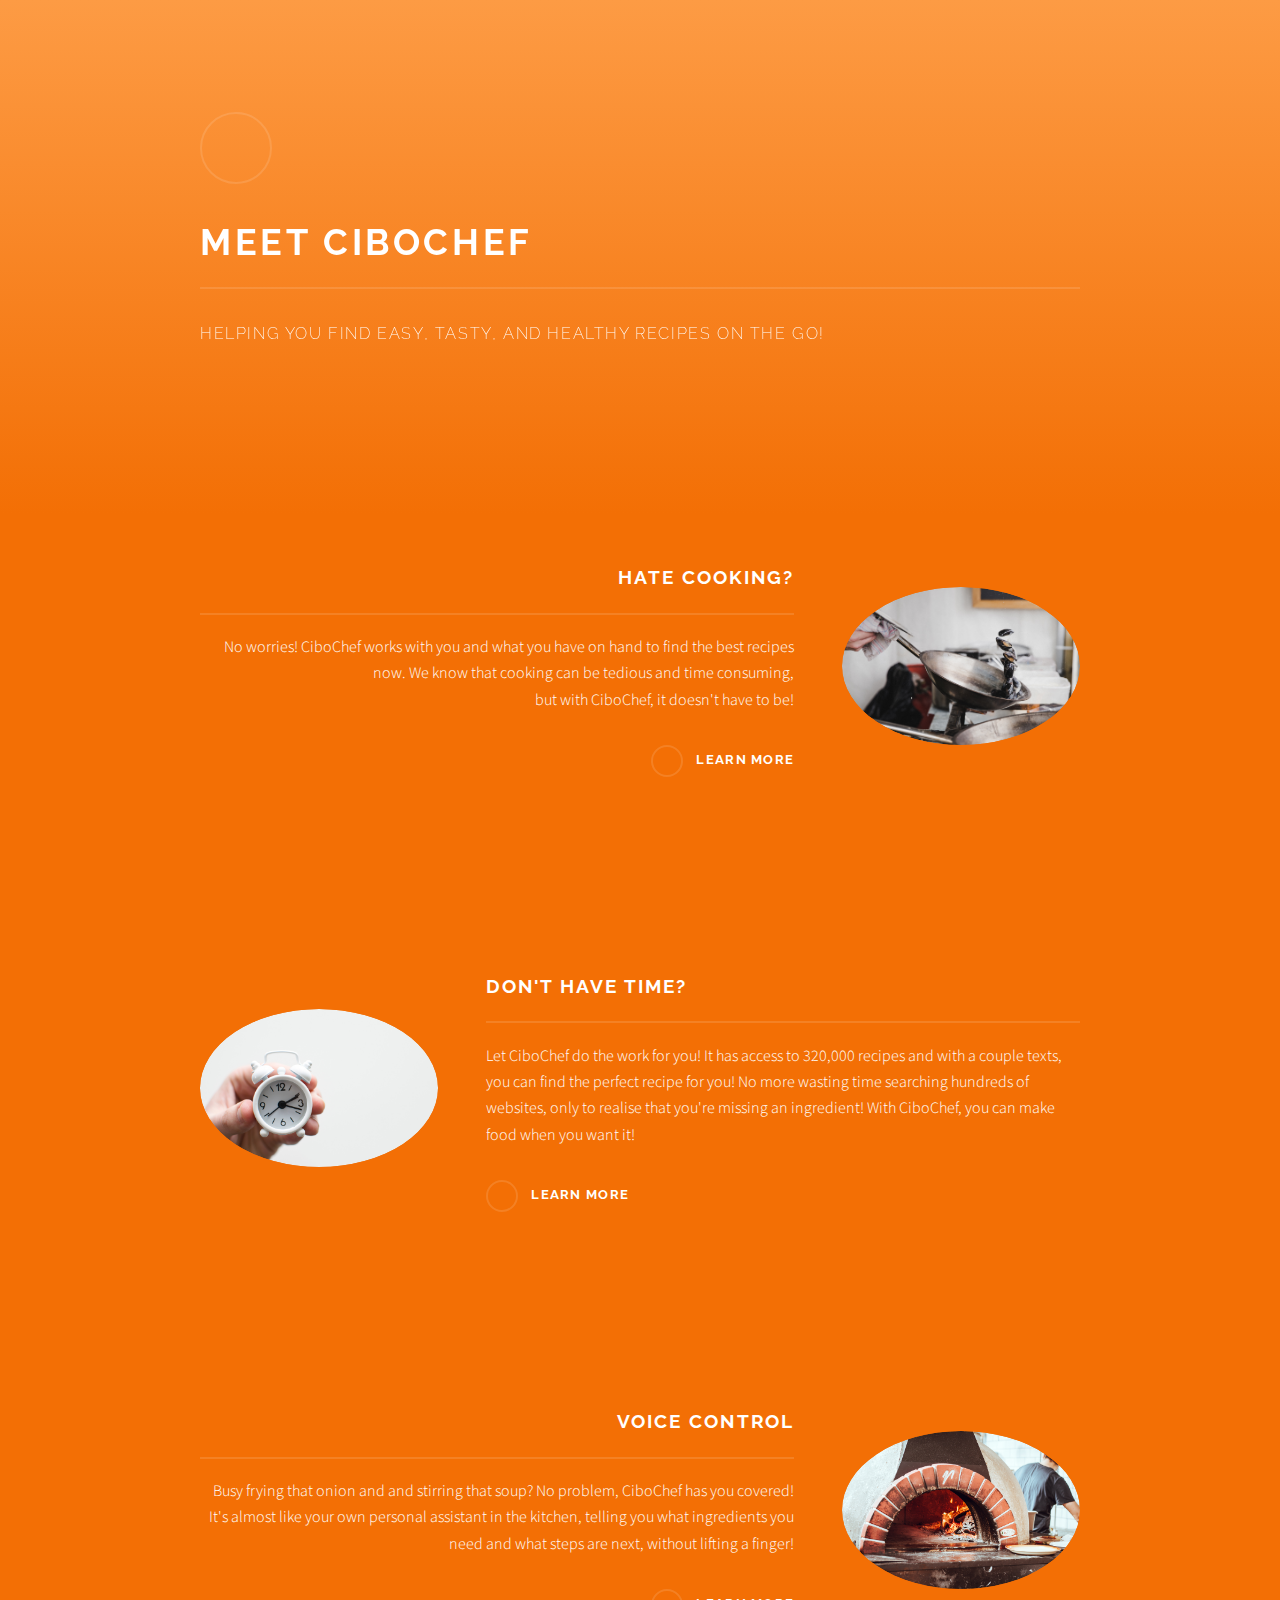
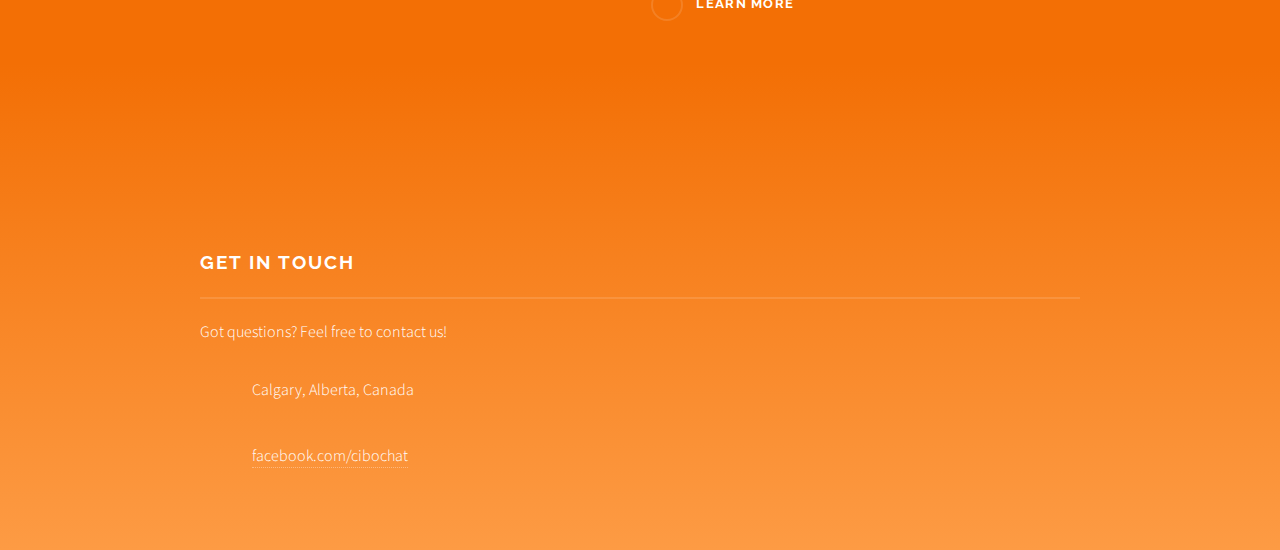
==== commit 28e3512d: "Change to Chef from Chat" ====
--- a/index.html
+++ b/index.html
@@ -1,7 +1,7 @@
 <!DOCTYPE HTML>
 <html>
 	<head>
-		<title>CiboChat</title>
+		<title>CiboChef</title>
 		<meta charset="utf-8" />
 		<meta name="viewport" content="width=device-width, initial-scale=1" />
 		<!--[if lte IE 8]><script src="assets/js/ie/html5shiv.js"></script><![endif]-->
@@ -16,14 +16,14 @@
 
 				<!-- Header -->
 					<header id="header" class="alt">
-						<h1><a href="index.html">CiboChat</a></h1>
+						<h1><a href="index.html">CiboChef</a></h1>
 					</header>
 
 				<!-- Banner -->
 					<section id="banner">
 						<div class="inner">
 							<div class="logo"><span class="icon fa-cutlery"></span></div>
-							<h2>Meet CiboChat</h2>
+							<h2>Meet CiboChef</h2>
 							<p>Helping you find easy, tasty, and healthy recipes on the go!</p>
 						</div>
 					</section>
@@ -98,4 +98,4 @@
 			<script src="assets/js/main.js"></script>
 
 	</body>
-</html>+</html>
